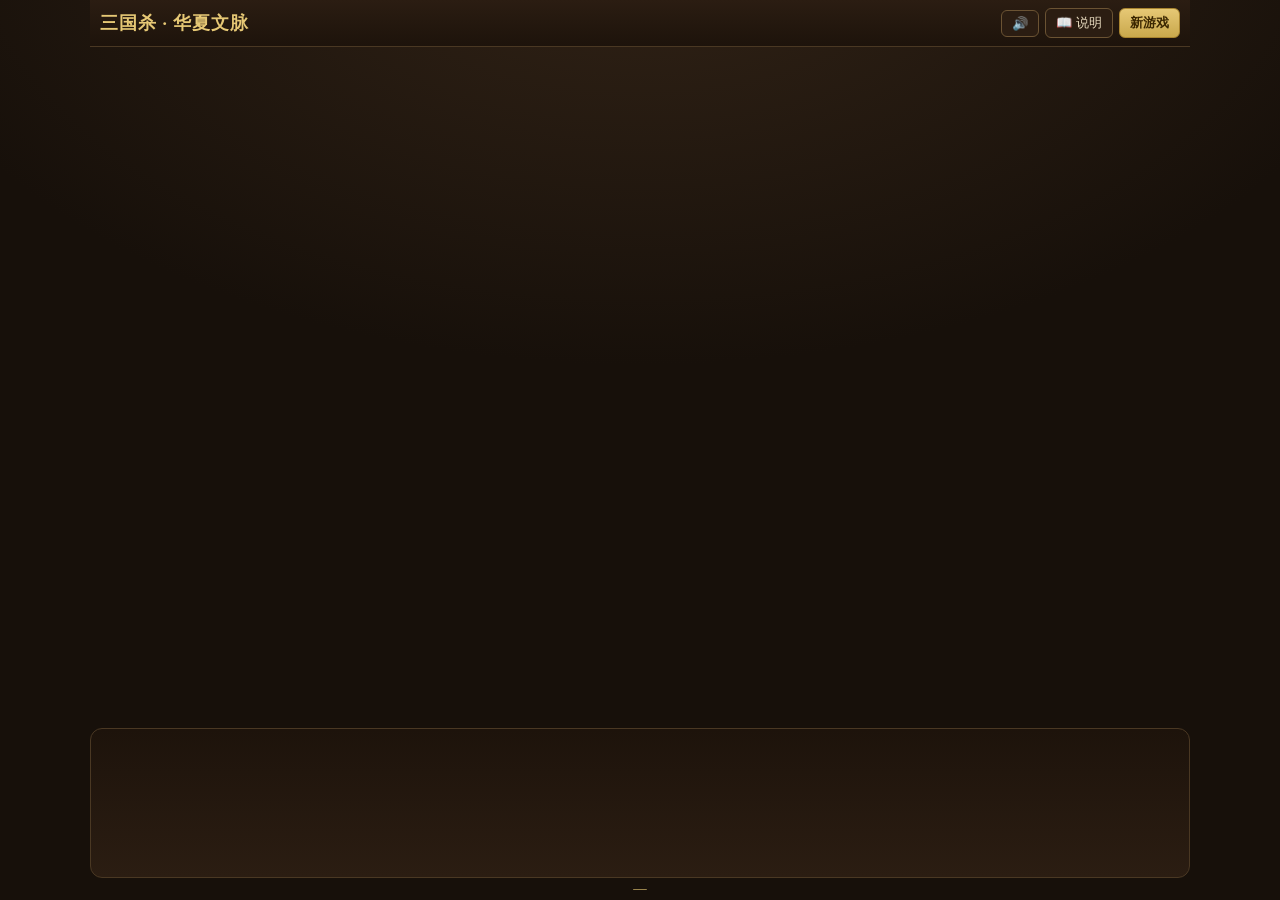
==== sanguosha.html @ 9d2a1156 "Add files via upload" ====
<!DOCTYPE html>
<html lang="zh-CN">
<head>
<meta charset="UTF-8">
<meta name="viewport" content="width=device-width, initial-scale=1, maximum-scale=1, user-scalable=no">
<title>三国杀 · 华夏文脉</title>
<style>
:root{--bg:#17100a;--bg2:#221710;--wood:#2b1d12;--gold:#c9a84c;--gold2:#e6c875;--red:#9c1f1f;--ink:#e9dcc0;--dim:#a8956f;--parch:#f3e9d2;--parch2:#e8d9b8;--cardw:92px;--cardh:128px}
*{box-sizing:border-box;-webkit-tap-highlight-color:transparent}
html,body{margin:0;padding:0;height:100%}
body{background:radial-gradient(1200px 700px at 50% -10%,#332417,#17100a 65%);color:var(--ink);font-family:"PingFang SC","Microsoft YaHei",serif;overflow:hidden;height:100dvh}
#app{display:flex;flex-direction:column;height:100dvh;max-width:1100px;margin:0 auto;position:relative}
.top{display:flex;align-items:center;justify-content:space-between;gap:8px;padding:8px 10px;background:linear-gradient(180deg,#2b1d12,#1d130b);border-bottom:1px solid #4a3823}
.top .tt{font-size:1.1rem;font-weight:800;letter-spacing:1px;color:var(--gold2);white-space:nowrap}
.top .btns{display:flex;gap:6px;flex-wrap:wrap;align-items:center}
.btn{border:1px solid #6b5333;background:#2b1d12;color:var(--ink);padding:5px 10px;border-radius:6px;cursor:pointer;font-size:.82rem}
.btn:hover{background:#3a2818}
.btn.gold{background:linear-gradient(180deg,#e6c875,#c9a84c);color:#3a2600;font-weight:700;border-color:#a8842f}
.btn.red{background:linear-gradient(180deg,#c03,#8b1a1a);color:#fff;border-color:#701515;font-weight:700}
.btn:disabled{opacity:.4;cursor:not-allowed}
.lang{display:flex;gap:4px}
.lang button{border:1px solid #5a442b;background:#1d130b;color:var(--dim);padding:3px 6px;border-radius:5px;cursor:pointer;font-size:.72rem}
.lang button.on{background:var(--gold);color:#3a2600;font-weight:700;border-color:var(--gold)}
.table{position:relative;flex:1;min-height:0;display:grid;grid-template-columns:1fr 1.6fr 1fr;grid-template-rows:auto 1fr auto;gap:6px;padding:8px}
.seat{position:relative;border-radius:12px;background:rgba(255,255,255,.02);border:1px solid #3a2b18;padding:6px;display:flex;flex-direction:column;gap:4px;min-height:0}
.seat.me{border-color:#c9a84c}
.seat .who{display:flex;align-items:center;gap:6px;font-size:.8rem;color:var(--dim)}
.seat .who .role{font-size:.7rem;padding:1px 6px;border-radius:4px;background:#3a2818;color:var(--gold2)}
.seat .hp{display:flex;gap:3px}
.seat .hp i{width:13px;height:13px;border-radius:50%;background:#c0392b;box-shadow:inset 0 0 0 2px #701515}
.seat .hp i.off{background:#4a4038;box-shadow:inset 0 0 0 2px #2b251f}
.seat .handc{font-size:.72rem;color:var(--dim)}
.seat .equip{display:flex;gap:4px;flex-wrap:wrap;font-size:.72rem;color:var(--gold2)}
.dead-veil{position:absolute;inset:0;background:rgba(0,0,0,.62);border-radius:12px;display:flex;align-items:center;justify-content:center;color:#b33;font-weight:800;font-size:1.2rem;z-index:3}
.center{display:flex;flex-direction:column;align-items:center;justify-content:center;gap:8px;min-height:0}
.piles{display:flex;gap:14px;align-items:center}
.pile{position:relative;width:70px;height:96px;border-radius:8px;background:linear-gradient(160deg,#5b2b1d,#3a1710);border:1px solid #8a5a33;display:flex;align-items:center;justify-content:center;color:#e6c875;font-size:.8rem;font-weight:700;text-align:center;cursor:pointer;box-shadow:0 4px 10px rgba(0,0,0,.4)}
.pile .n{position:absolute;top:-7px;right:-6px;background:var(--gold);color:#3a2600;border-radius:50%;width:20px;height:20px;font-size:.68rem;display:flex;align-items:center;justify-content:center;font-weight:800}
.pile.back{background:linear-gradient(160deg,#7a1f1f,#3a0d0d);border-color:#a84a4a}
.log{width:100%;height:100%;min-height:56px;overflow:auto;font-size:.76rem;color:#c9b78e;background:rgba(0,0,0,.25);border:1px solid #3a2b18;border-radius:8px;padding:6px;line-height:1.5}
.log .ln{border-bottom:1px dotted #3a2b18;padding:2px 0}
.log .ln.me{color:#e6c875}
.hand{grid-column:1/-1;display:flex;gap:6px;align-items:center;overflow-x:auto;padding:10px 8px;background:linear-gradient(180deg,#1d130b,#2b1d12);border:1px solid #4a3823;border-radius:12px;min-height:150px}
.hand .empty{color:var(--dim);font-size:.82rem}
.actions{grid-column:1/-1;display:flex;gap:8px;justify-content:center;flex-wrap:wrap}
.card{position:relative;flex:0 0 auto;width:var(--cardw);height:var(--cardh);border-radius:8px;background:linear-gradient(170deg,var(--parch),var(--parch2));color:#2b1d12;border:2px solid #c9a84c;box-shadow:0 3px 8px rgba(0,0,0,.45);cursor:pointer;padding:5px;display:flex;flex-direction:column;align-items:center;justify-content:space-between;transition:transform .12s,margin-top .12s}
.card:hover,.card.sel{transform:translateY(-6px)}
.card.sel{border-color:#fff;box-shadow:0 0 0 2px #fff}
.card .corner{position:absolute;left:4px;top:2px;font-size:.72rem;font-weight:800;line-height:1.05}
.card .ctype{font-size:.56rem;color:#6b5333;margin-top:10px}
.card .big{font-size:1.7rem;font-weight:900;color:var(--red)}
.card.black .big{color:#1a1a1a}
.card .nm{font-size:.78rem;font-weight:800;text-align:center}
.card .dsc{font-size:.55rem;color:#6b5333;text-align:center;line-height:1.2;overflow:hidden}
.card.equip .big{font-size:1.1rem}
.card.disabled{opacity:.35;cursor:not-allowed}
.card.back{background:linear-gradient(170deg,#5b1d1d,#2d0d0d);border-color:#a84a4a;color:#e6c875;align-items:center;justify-content:center}
.card.back .big{color:#e6c875;font-size:1.4rem}
.gencard{width:132px;border-radius:10px;background:linear-gradient(170deg,#2b1d12,#17100a);border:2px solid var(--gold);color:var(--ink);padding:8px;display:flex;flex-direction:column;gap:5px;box-shadow:0 4px 12px rgba(0,0,0,.5);position:relative;overflow:hidden}
.gencard .fac{position:absolute;top:0;right:0;padding:2px 8px;font-size:.62rem;color:#fff;border-radius:0 0 0 8px}
.gencard .name{font-size:1.15rem;font-weight:900;color:var(--gold2)}
.gencard .sub{font-size:.66rem;color:var(--dim)}
.gencard .skills{font-size:.66rem;color:#d8c8b2;line-height:1.35}
.gencard .skills b{color:var(--gold2)}
.fac.wei{background:#3b5b8c}.fac.shu{background:#9c3b1f}.fac.wu{background:#3d7a4a}.fac.qun{background:#6b5333}
.modal{position:fixed;inset:0;background:rgba(0,0,0,.7);display:none;align-items:center;justify-content:center;z-index:50;padding:14px}
.modal.on{display:flex}
.mbox{background:linear-gradient(180deg,#2b1d12,#1d130b);border:1px solid var(--gold);border-radius:12px;max-width:680px;width:100%;max-height:86vh;overflow:auto;padding:14px;color:var(--ink)}
.mbox h3{color:var(--gold2);margin:0 0 10px;text-align:center}
.mbox h4{color:var(--gold);margin:12px 0 4px}
.mbox p,.mbox li{font-size:.82rem;line-height:1.7;color:#d8c8b2}
.mbox table{width:100%;border-collapse:collapse;font-size:.76rem}
.mbox td,.mbox th{border:1px solid #4a3823;padding:5px;text-align:left;color:#d8c8b2}
.mbox th{color:var(--gold2);background:#2b1d12}
.close{float:right;background:none;border:none;color:var(--gold);font-size:1.4rem;cursor:pointer}
.role-pick{display:flex;flex-wrap:wrap;gap:10px;justify-content:center}
.role-pick .gencard{cursor:pointer}
.role-pick .gencard:hover{box-shadow:0 0 0 2px #fff}
.toast{position:fixed;left:50%;top:18%;transform:translateX(-50%);background:#3a2818;border:1px solid var(--gold);color:#fff;padding:8px 16px;border-radius:8px;font-size:.85rem;z-index:80;opacity:0;transition:opacity .2s;pointer-events:none}
.toast.on{opacity:1}
.hint{text-align:center;color:var(--gold2);font-size:.84rem;min-height:22px;padding:2px}
@media (max-width:760px){:root{--cardw:68px;--cardh:96px}.gencard{width:104px}.top .tt{font-size:.9rem}.pile{width:54px;height:76px}}
/* ================= 华夏文脉·三国杀 特效层 FX ================= */
#fx{position:fixed;left:0;top:0;width:100vw;height:100vh;pointer-events:none;z-index:90;overflow:hidden}
.fx{position:absolute;pointer-events:none;will-change:transform,opacity;line-height:1;font-family:"PingFang SC","Microsoft YaHei",serif}
.fx-card{width:76px;height:98px;border-radius:9px;background:linear-gradient(165deg,#f6edd8,#e6d5b4);border:2px solid #c9a84c;box-shadow:0 10px 26px rgba(0,0,0,.55);display:flex;flex-direction:column;align-items:center;justify-content:space-between;padding:4px;color:#2b1d12;font-weight:800}
.fx-card .ct{font-size:10px;color:#8a6a35;align-self:flex-start;line-height:1.1}
.fx-card .big{font-size:21px;color:#9c1f1f;font-weight:900;line-height:1.1}
.fx-card.black .big{color:#1d1d1d}
.fx-card .nm{font-size:11px;text-align:center;line-height:1.15}
.fx-p{width:7px;height:7px;border-radius:50%}
.fx-glyph{font-weight:900;text-shadow:0 0 22px currentColor,0 4px 8px rgba(0,0,0,.65)}
.fx-text{font-weight:900;text-shadow:0 0 10px rgba(0,0,0,.75),0 2px 4px rgba(0,0,0,.6);white-space:nowrap}
.fx-banner{position:absolute;left:50%;top:34%;transform:translate(-50%,-50%);font-weight:900;white-space:nowrap;text-shadow:0 0 20px currentColor,0 4px 10px rgba(0,0,0,.75);letter-spacing:8px;z-index:47}
.fx-stamp{font-weight:900;text-shadow:0 0 16px currentColor,0 3px 6px rgba(0,0,0,.6);transform:rotate(-14deg);border:3px solid currentColor;border-radius:10px;padding:2px 12px;background:rgba(0,0,0,.3)}
.fx-sweep{position:absolute;top:-12%;bottom:-12%;width:46%;left:0;border-radius:6px}
.fx-vign{position:absolute;inset:0}
/* 座位光效 */
@keyframes fxSeatGold{0%{box-shadow:0 0 0 0 rgba(230,200,117,0);border-color:#3a2b18}18%{box-shadow:0 0 0 5px rgba(230,200,117,.92),0 0 30px 10px rgba(201,168,76,.6);border-color:#e6c875}100%{box-shadow:0 0 0 0 rgba(230,200,117,0);border-color:#3a2b18}}
.fx-seat-gold{animation:fxSeatGold .95s ease-out}
@keyframes fxSeatRed{0%{box-shadow:0 0 0 0 rgba(220,60,60,0);border-color:#3a2b18}18%{box-shadow:0 0 0 6px rgba(235,70,70,.95),0 0 34px 12px rgba(200,30,30,.66);border-color:#e04040}100%{box-shadow:0 0 0 0 rgba(220,60,60,0);border-color:#3a2b18}}
.fx-seat-red{animation:fxSeatRed .75s ease-out}
@keyframes fxSeatGreen{0%{box-shadow:0 0 0 0 rgba(90,220,140,0);border-color:#3a2b18}18%{box-shadow:0 0 0 5px rgba(110,235,160,.92),0 0 30px 10px rgba(60,180,110,.6);border-color:#6ee0a0}100%{box-shadow:0 0 0 0 rgba(90,220,140,0);border-color:#3a2b18}}
.fx-seat-green{animation:fxSeatGreen .95s ease-out}
/* 屏幕震动 */
@keyframes fxShake{0%,100%{transform:translate(0,0)}12%{transform:translate(-8px,4px)}28%{transform:translate(7px,-5px)}44%{transform:translate(-6px,-3px)}60%{transform:translate(5px,4px)}76%{transform:translate(-3px,2px)}}
.fx-shake{animation:fxShake .45s linear}
/* 出牌高光：选中牌呼吸金边 */
.card.sel{animation:cardSelPulse 1s ease-in-out infinite}
@keyframes cardSelPulse{0%,100%{box-shadow:0 0 0 2px #fff,0 0 14px 3px rgba(255,255,255,.7)}50%{box-shadow:0 0 0 3px #ffe9a8,0 0 26px 8px rgba(255,230,150,.95)}}
/* 目标座位提示 */
.seat.can-target{border-color:#ffd76e!important;box-shadow:0 0 12px 3px rgba(255,215,110,.55),inset 0 0 12px rgba(255,215,110,.14);cursor:crosshair}
@media (max-width:760px){.fx-banner{font-size:22px;letter-spacing:4px}.fx-card{width:58px;height:78px}.fx-card .big{font-size:16px}.fx-card .nm{font-size:9px}.fx-card .ct{font-size:8px}}


</style>
</head>
<body>
<div id="app">
<div class="top">
<div class="tt">三国杀 · 华夏文脉</div>
<div class="btns">
<div class="lang" id="langs"></div>
<button class="btn" id="btnSound" onclick="SG.toggleSound()">🔊</button>
<button class="btn" onclick="SG.manual()">📖 说明</button>
<button class="btn gold" onclick="SG.newGame()">新游戏</button>
</div>
</div>
<div class="table" id="table"></div>
<div class="hand" id="hand"></div>
<div class="hint" id="hint">—</div>
<div class="actions" id="actions"></div>
</div>
<div class="modal" id="modal"><div class="mbox" id="mbox"></div></div>
<div class="toast" id="toast"></div>

<script>
/* ===================== i18n ===================== */
var LANG = (function(){try{return localStorage.getItem('sgs_lang')||'zh'}catch(e){return 'zh'}})();
var I = {
zh:{newGame:'新游戏',manual:'玩法说明',sound:'音效',you:'你',lord:'主公',loyal:'忠臣',rebel:'反贼',spy:'内奸',
draw:'摸牌',play:'出牌',discard:'弃牌',end:'结束出牌',ok:'确定',cancel:'取消',use:'使用',target:'选择目标',
respondSlash:'请出一张【闪】，否则受到伤害',respondSlashBtn:'出【闪】',takeDamage:'掉血',useTao:'使用【桃】',skip:'不使用',
dying:'濒死',dyingHint:'你即将阵亡，是否使用【桃】？',taoFor:'用【桃】救人',noTarget:'无目标',yourTurn:'你的回合',
myHand:'你的手牌',drawCount:'摸牌数',discardHint:'请弃置多余手牌',win:'胜利',lose:'失败',gameOver:'本局结束',
rebelWin:'反贼胜利',lordWin:'主公/忠臣胜利',spyWin:'内奸胜利',lordDead:'主公阵亡',
phaseStart:'回合开始',phaseDraw:'摸牌阶段',phasePlay:'出牌阶段',phaseDiscard:'弃牌阶段',phaseEnd:'回合结束',
weapon:'武器',armor:'防具',horseP:'+1马',horseM:'-1马',
sha:'杀',shan:'闪',tao:'桃',trick:'锦囊',equip:'装备',basic:'基本牌',
cardDrawn:'摸了牌',used:'使用了',attacked:'对',causeDmg:'造成',dmgTaken:'受到',heal:'回复',
tutorial:'新手指引',roleIntro:'身份局：4人局，主公/忠臣/反贼/内奸，各自隐藏身份。',
snd:'音效',sndOn:'音效已开启',sndOff:'音效已关闭',
confirmNew:'确定要开始新游戏吗？',
},
tw:{newGame:'新遊戲',manual:'玩法說明',sound:'音效',you:'你',lord:'主公',loyal:'忠臣',rebel:'反賊',spy:'內奸',
draw:'摸牌',play:'出牌',discard:'棄牌',end:'結束出牌',ok:'確定',cancel:'取消',use:'使用',target:'選擇目標',
respondSlash:'請出一張【閃】，否則受到傷害',respondSlashBtn:'出【閃】',takeDamage:'掉血',useTao:'使用【桃】',skip:'不使用',
dying:'瀕死',dyingHint:'你即將陣亡，是否使用【桃】？',taoFor:'用【桃】救人',noTarget:'無目標',yourTurn:'你的回合',
myHand:'你的手牌',drawCount:'摸牌數',discardHint:'請棄置多餘手牌',win:'勝利',lose:'失敗',gameOver:'本局結束',
rebelWin:'反賊勝利',lordWin:'主公/忠臣勝利',spyWin:'內奸勝利',lordDead:'主公陣亡',
phaseStart:'回合開始',phaseDraw:'摸牌階段',phasePlay:'出牌階段',phaseDiscard:'棄牌階段',phaseEnd:'回合結束',
weapon:'武器',armor:'防具',horseP:'+1馬',horseM:'-1馬',
sha:'殺',shan:'閃',tao:'桃',trick:'錦囊',equip:'裝備',basic:'基本牌',
cardDrawn:'摸了牌',used:'使用了',attacked:'對',causeDmg:'造成',dmgTaken:'受到',heal:'回復',
tutorial:'新手指引',roleIntro:'身份局：4人局，主公/忠臣/反賊/內奸，各自隱藏身份。',
snd:'音效',sndOn:'音效已開啟',sndOff:'音效已關閉',confirmNew:'確定要開始新遊戲嗎？'},
en:{newGame:'New Game',manual:'Rules',sound:'Sound',you:'You',lord:'Lord',loyal:'Loyalist',rebel:'Rebel',spy:'Spy',
draw:'Draw',play:'Play',discard:'Discard',end:'End',ok:'OK',cancel:'Cancel',use:'Use',target:'Target',
respondSlash:'Play a Dodge or take damage',respondSlashBtn:'Dodge',takeDamage:'Take damage',useTao:'Use Peach',skip:'Skip',
dying:'Dying',dyingHint:'You are dying. Use a Peach?',taoFor:'Peach to save',noTarget:'No target',yourTurn:'Your turn',
myHand:'Your hand',drawCount:'Draw',discardHint:'Discard down to hand limit',win:'Victory',lose:'Defeat',gameOver:'Game Over',
rebelWin:'Rebels win',lordWin:'Lord/Loyalists win',spyWin:'Spy wins',lordDead:'The Lord is dead',
phaseStart:'Start',phaseDraw:'Draw',phasePlay:'Play',phaseDiscard:'Discard',phaseEnd:'End',
weapon:'Weapon',armor:'Armor',horseP:'+1 Horse',horseM:'-1 Horse',
sha:'Slash',shan:'Dodge',tao:'Peach',trick:'Trick',equip:'Equip',basic:'Basic',
cardDrawn:'drew',used:'used',attacked:'attacked',causeDmg:'deals damage to',dmgTaken:'took damage',heal:'heals',
tutorial:'Guide',roleIntro:'Identity mode: 4 players with hidden roles (Lord / Loyalist / Rebel / Spy).',
snd:'Sound',sndOn:'Sound on',sndOff:'Sound off',confirmNew:'Start a new game?'},
es:{newGame:'Nueva partida',manual:'Reglas',sound:'Sonido',you:'Tú',lord:'Señor',loyal:'Leal',rebel:'Rebelde',spy:'Espía',
draw:'Robar',play:'Jugar',discard:'Descartar',end:'Terminar',ok:'OK',cancel:'Cancelar',use:'Usar',target:'Objetivo',
respondSlash:'Juega una Esquiva o recibe daño',respondSlashBtn:'Esquiva',takeDamage:'Recibir daño',useTao:'Usar Durazno',skip:'Omitir',
dying:'Moribundo',dyingHint:'Estás muriendo. ¿Usar Durazno?',taoFor:'Durazno para salvar',noTarget:'Sin objetivo',yourTurn:'Tu turno',
myHand:'Tu mano',drawCount:'Robar',discardHint:'Descarta hasta el límite',win:'Victoria',lose:'Derrota',gameOver:'Fin',
rebelWin:'Ganan los rebeldes',lordWin:'Gana Señor/Leales',spyWin:'Gana el espía',lordDead:'El Señor ha muerto',
phaseStart:'Inicio',phaseDraw:'Robo',phasePlay:'Juego',phaseDiscard:'Descarte',phaseEnd:'Fin',
weapon:'Arma',armor:'Armadura',horseP:'Caballo +1',horseM:'Caballo -1',
sha:'Ataque',shan:'Esquiva',tao:'Durazno',trick:'Estratagema',equip:'Equipo',basic:'Básica',
cardDrawn:'robó',used:'usó',attacked:'atacó',causeDmg:'daña a',dmgTaken:'recibió daño',heal:'cura',
tutorial:'Guía',roleIntro:'Modo identidad: 4 jugadores con roles ocultos (Señor/Leal/Rebelde/Espía).',
snd:'Sonido',sndOn:'Sonido activado',sndOff:'Sonido desactivado',confirmNew:'¿Nueva partida?'},
pt:{newGame:'Nova partida',manual:'Regras',sound:'Som',you:'Você',lord:'Senhor',loyal:'Leal',rebel:'Rebelde',spy:'Espião',
draw:'Comprar',play:'Jogar',discard:'Descartar',end:'Terminar',ok:'OK',cancel:'Cancelar',use:'Usar',target:'Alvo',
respondSlash:'Jogue uma Esquiva ou sofra dano',respondSlashBtn:'Esquiva',takeDamage:'Sofrer dano',useTao:'Usar Pêssego',skip:'Pular',
dying:'Morrendo',dyingHint:'Você está morrendo. Usar Pêssego?',taoFor:'Pêssego para salvar',noTarget:'Sem alvo',yourTurn:'Seu turno',
myHand:'Sua mão',drawCount:'Comprar',discardHint:'Descarte até o limite',win:'Vitória',lose:'Derrota',gameOver:'Fim',
rebelWin:'Rebeldes vencem',lordWin:'Senhor/Leais vencem',spyWin:'Espião vence',lordDead:'O Senhor morreu',
phaseStart:'Início',phaseDraw:'Compra',phasePlay:'Jogo',phaseDiscard:'Descarte',phaseEnd:'Fim',
weapon:'Arma',armor:'Armadura',horseP:'Cavalo +1',horseM:'Cavalo -1',
sha:'Ataque',shan:'Esquiva',tao:'Pêssego',trick:'Estratagema',equip:'Equipamento',basic:'Básica',
cardDrawn:'comprou',used:'usou',attacked:'atacou',causeDmg:'causa dano a',dmgTaken:'sofreu dano',heal:'cura',
tutorial:'Guia',roleIntro:'Modo identidade: 4 jogadores com papéis ocultos (Senhor/Leal/Rebelde/Espião).',
snd:'Som',sndOn:'Som ativado',sndOff:'Som desativado',confirmNew:'Nova partida?'}
};
function T(k){var d=I[LANG]||I.zh;return d[k]!=null?d[k]:(I.zh[k]||k);}
function N(nd){if(!nd)return '';return nd[LANG]||nd.en||nd.zh||'';}

/* ===================== 卡牌数据 ===================== */
var C = {
sha:{cat:'basic',name:{zh:'杀',tw:'殺',en:'Slash',es:'Ataque',pt:'Ataque'},dsc:{zh:'对攻击范围内一名角色造成1点伤害',en:'Deal 1 damage to a target in range'}},
shan:{cat:'basic',name:{zh:'闪',tw:'閃',en:'Dodge',es:'Esquiva',pt:'Esquiva'},dsc:{zh:'抵消【杀】的效果',en:'Negate a Slash'}},
tao:{cat:'basic',name:{zh:'桃',tw:'桃',en:'Peach',es:'Durazno',pt:'Pêssego'},dsc:{zh:'回复1点体力，或在濒死时使用',en:'Recover 1 HP'}},
guohe:{cat:'trick',name:{zh:'过河拆桥',tw:'過河拆橋',en:'Dismantle',es:'Desmontar',pt:'Desmontar'},dsc:{zh:'弃置一名角色区域内一张牌',en:'Discard a card from target'}},
shunshou:{cat:'trick',name:{zh:'顺手牵羊',tw:'順手牽羊',en:'Snatch',es:'Arrebatar',pt:'Tomar'},dsc:{zh:'获得距离1内一名角色一张牌',en:'Take a card from target at distance 1'}},
wuzhong:{cat:'trick',name:{zh:'无中生有',tw:'無中生有',en:'Two Cards',es:'Dos Cartas',pt:'Duas Cartas'},dsc:{zh:'摸两张牌',en:'Draw 2 cards'}},
juedou:{cat:'trick',name:{zh:'决斗',tw:'決鬥',en:'Duel',es:'Duelo',pt:'Duelo'},dsc:{zh:'与一名角色轮流打出【杀】，先不出者受伤',en:'Duel: alternate Slash or take damage'}},
jiedao:{cat:'trick',name:{zh:'借刀杀人',tw:'借刀殺人',en:'Borrow Knife',es:'Cuchillo Prestado',pt:'Faca Emprestada'},dsc:{zh:'指定一名装备武器者对其攻击范围内另一名角色出【杀】',en:'Force a weapon user to Slash'}},
nanman:{cat:'trick',name:{zh:'南蛮入侵',tw:'南蠻入侵',en:'Barbarian Raid',es:'Invasión',pt:'Invasão'},dsc:{zh:'所有其他角色依次打出【杀】或受伤',en:'Others Slash or take damage'}},
wanqi:{cat:'trick',name:{zh:'万箭齐发',tw:'萬箭齊發',en:'Arrow Storm',es:'Lluvia de Flechas',pt:'Chuva de Flechas'},dsc:{zh:'所有其他角色依次打出【闪】或受伤',en:'Others Dodge or take damage'}},
taoyuan:{cat:'trick',name:{zh:'桃园结义',tw:'桃園結義',en:'Peach Garden',es:'Jardín',pt:'Jardim'},dsc:{zh:'所有存活角色回复1点体力',en:'All alive recover 1 HP'}},
wuxie:{cat:'trick',name:{zh:'无懈可击',tw:'無懈可擊',en:'Nullification',es:'Anulación',pt:'Anulação'},dsc:{zh:'抵消一张锦囊牌的效果',en:'Cancel a trick'}},
liannu:{cat:'weapon',name:{zh:'诸葛连弩',tw:'諸葛連弩',en:'Crossbow',es:'Ballesta',pt:'Besta'},dsc:{zh:'出牌阶段可使用任意张【杀】',en:'Unlimited Slash'}},
qinggang:{cat:'weapon',name:{zh:'青釭剑',tw:'青釭劍',en:'Green Steel',es:'Espada Verde',pt:'Espada Verde'},dsc:{zh:'你的【杀】无视目标防具',en:'Slash ignores armor'}},
cixiong:{cat:'weapon',name:{zh:'雌雄双股剑',tw:'雌雄雙股劍',en:'Twin Swords',es:'Espadas Gemelas',pt:'Espadas Gêmeas'},dsc:{zh:'攻击异性可令其弃一张牌',en:'Force opposite gender to discard'}},
hanbing:{cat:'weapon',name:{zh:'寒冰剑',tw:'寒冰劍',en:'Ice Sword',es:'Espada de Hielo',pt:'Espada de Gelo'},dsc:{zh:'可弃目标两张牌代替伤害',en:'Discard 2 instead of damage'}},
guanshi:{cat:'weapon',name:{zh:'贯石斧',tw:'貫石斧',en:'Rock Axe',es:'Hacha',pt:'Machado'},dsc:{zh:'被【闪】抵消时可弃两牌强制命中',en:'Force hit by discarding 2'}},
qinglong:{cat:'weapon',name:{zh:'青龙偃月刀',tw:'青龍偃月刀',en:'Green Dragon',es:'Dragón Verde',pt:'Dragão Verde'},dsc:{zh:'【杀】被闪后可再出一张【杀】',en:'Slash again if dodged'}},
zhangba:{cat:'weapon',name:{zh:'丈八蛇矛',tw:'丈八蛇矛',en:'Serpent Spear',es:'Lanza Serpiente',pt:'Lança Serpente'},dsc:{zh:'两张手牌当【杀】',en:'2 cards as Slash'}},
fangtian:{cat:'weapon',name:{zh:'方天画戟',tw:'方天畫戟',en:'Sky Halberd',es:'Alabarda',pt:'Alabarda'},dsc:{zh:'最后一张手牌杀可指定至多3目标',en:'Last Slash hits up to 3'}},
qilin:{cat:'weapon',name:{zh:'麒麟弓',tw:'麒麟弓',en:'Kirin Bow',es:'Arco Kirin',pt:'Arco Kirin'},dsc:{zh:'伤害可弃目标一匹马',en:'Discard a horse on damage'}},
bagua:{cat:'armor',name:{zh:'八卦阵',tw:'八卦陣',en:'Eight Trigrams',es:'Ocho Trigramas',pt:'Oito Trigramas'},dsc:{zh:'需要出【闪】时可判定，红色视为闪',en:'Judge: red counts as Dodge'}},
renwang:{cat:'armor',name:{zh:'仁王盾',tw:'仁王盾',en:'Benevolent Shield',es:'Escudo',pt:'Escudo'},dsc:{zh:'黑色【杀】对你无效',en:'Black Slash ineffective'}},
horseP:{cat:'horseP',name:{zh:'+1马',tw:'+1馬',en:'+1 Horse',es:'Caballo +1',pt:'Cavalo +1'},dsc:{zh:'其他角色计算与你的距离+1',en:'Others +1 distance to you'}},
horseM:{cat:'horseM',name:{zh:'-1马',tw:'-1馬',en:'-1 Horse',es:'Caballo -1',pt:'Cavalo -1'},dsc:{zh:'你计算与其他角色的距离-1',en:'You -1 distance'}}
};
var DECK_DEF=[['sha',30],['shan',15],['tao',8],['guohe',6],['shunshou',5],['wuzhong',4],['juedou',3],['jiedao',2],['nanman',3],['wanqi',1],['taoyuan',1],['wuxie',4],['liannu',2],['qinggang',1],['cixiong',1],['hanbing',1],['guanshi',1],['qinglong',1],['zhangba',1],['fangtian',1],['qilin',1],['bagua',2],['renwang',1],['horseP',3],['horseM',3]];
var SUITS=['s','h','c','d'];
function suitColor(s){return (s==='s'||s==='c')?'black':'red';}

/* ===================== 武将数据（标准25将） ===================== */
var GENS=[
{id:'caocao',fac:'wei',hp:4,name:{zh:'曹操',en:'Cao Cao',es:'Cao Cao',pt:'Cao Cao'},skills:[{c:'jianxiong',n:{zh:'奸雄',en:'Treacherous Hero'},d:{zh:'受到伤害后获得造成伤害的牌',en:'When damaged, take the damage card'}}]},
{id:'simayi',fac:'wei',hp:3,name:{zh:'司马懿',en:'Sima Yi',es:'Sima Yi',pt:'Sima Yi'},skills:[{c:'fankui',n:{zh:'反馈',en:'Feedback'},d:{zh:'受到伤害后获得来源一张牌',en:'When damaged, take a card from source'}}]},
{id:'xiahoudun',fac:'wei',hp:4,name:{zh:'夏侯惇',en:'Xiahou Dun',es:'Xiahou Dun',pt:'Xiahou Dun'},skills:[{c:'ganglie',n:{zh:'刚烈',en:'Rigid'},d:{zh:'受到伤害后可令来源弃两牌或受1伤',en:'When damaged, force source to discard 2 or take 1 damage'}}]},
{id:'zhangliao',fac:'wei',hp:4,name:{zh:'张辽',en:'Zhang Liao',es:'Zhang Liao',pt:'Zhang Liao'},skills:[{c:'tuxi',n:{zh:'突袭',en:'Raid'},d:{zh:'摸牌阶段可少摸牌，改为获得两名角色各一张牌',en:'Draw less, take 1 card from up to 2 players'}}]},
{id:'xuchu',fac:'wei',hp:4,name:{zh:'许褚',en:'Xu Chu',es:'Xu Chu',pt:'Xu Chu'},skills:[{c:'luoyi',n:{zh:'裸衣',en:'Bare-chested'},d:{zh:'摸牌阶段可少摸一张，本回合杀/决斗伤害+1',en:'Draw 1 less, your Slash/Duel +1 damage this turn'}}]},
{id:'guojia',fac:'wei',hp:3,name:{zh:'郭嘉',en:'Guo Jia',es:'Guo Jia',pt:'Guo Jia'},skills:[{c:'yiji',n:{zh:'遗计',en:'Last Plan'},d:{zh:'受到1点伤害后摸两张牌',en:'When damaged, draw 2 cards'}}]},
{id:'zhenji',fac:'wei',hp:3,name:{zh:'甄姬',en:'Zhen Ji',es:'Zhen Ji',pt:'Zhen Ji'},skills:[{c:'qingguo',n:{zh:'倾国',en:'Alluring'},d:{zh:'黑色手牌可当【闪】',en:'Black hand cards as Dodge'}}]},
{id:'liubei',fac:'shu',hp:4,name:{zh:'刘备',en:'Liu Bei',es:'Liu Bei',pt:'Liu Bei'},skills:[{c:'rende',n:{zh:'仁德',en:'Benevolence'},d:{zh:'可交给其他角色手牌，本回合给满两张回复1体力',en:'Give cards; heal 1 if you gave 2+ this turn'}}]},
{id:'guanyu',fac:'shu',hp:4,name:{zh:'关羽',en:'Guan Yu',es:'Guan Yu',pt:'Guan Yu'},skills:[{c:'wusheng',n:{zh:'武圣',en:'War Saint'},d:{zh:'红色牌可当【杀】',en:'Red cards as Slash'}}]},
{id:'zhangfei',fac:'shu',hp:4,name:{zh:'张飞',en:'Zhang Fei',es:'Zhang Fei',pt:'Zhang Fei'},skills:[{c:'paoxiao',n:{zh:'咆哮',en:'Roar'},d:{zh:'出牌阶段可使用任意张【杀】',en:'Unlimited Slash in play phase'}}]},
{id:'zhugeliang',fac:'shu',hp:3,name:{zh:'诸葛亮',en:'Zhuge Liang',es:'Zhuge Liang',pt:'Zhuge Liang'},skills:[{c:'kongcheng',n:{zh:'空城',en:'Empty City'},d:{zh:'无手牌时不能成为【杀】或【决斗】目标',en:'No hand: cannot be Slash/Duel target'}}]},
{id:'zhaoyun',fac:'shu',hp:4,name:{zh:'赵云',en:'Zhao Yun',es:'Zhao Yun',pt:'Zhao Yun'},skills:[{c:'longdan',n:{zh:'龙胆',en:'Dragon Courage'},d:{zh:'【杀】可当【闪】，【闪】可当【杀】',en:'Slash as Dodge, Dodge as Slash'}}]},
{id:'machao',fac:'shu',hp:4,name:{zh:'马超',en:'Ma Chao',es:'Ma Chao',pt:'Ma Chao'},skills:[{c:'mashu',n:{zh:'马术',en:'Horsemanship'},d:{zh:'计算与其他角色距离-1',en:'-1 distance to others'}}]},
{id:'huangyueying',fac:'shu',hp:3,name:{zh:'黄月英',en:'Huang Yueying',es:'Huang Yueying',pt:'Huang Yueying'},skills:[{c:'jizhi',n:{zh:'集智',en:'Wisdom'},d:{zh:'使用锦囊时摸一张牌',en:'Draw 1 when using a trick'}}]},
{id:'sunquan',fac:'wu',hp:4,name:{zh:'孙权',en:'Sun Quan',es:'Sun Quan',pt:'Sun Quan'},skills:[{c:'zhiheng',n:{zh:'制衡',en:'Balance'},d:{zh:'出牌阶段可弃任意张牌再摸等量牌',en:'Discard any number, draw equal'}}]},
{id:'ganning',fac:'wu',hp:4,name:{zh:'甘宁',en:'Gan Ning',es:'Gan Ning',pt:'Gan Ning'},skills:[{c:'qixi',n:{zh:'奇袭',en:'Surprise Raid'},d:{zh:'黑色牌可当【过河拆桥】',en:'Black cards as Dismantle'}}]},
{id:'lvmeng',fac:'wu',hp:4,name:{zh:'吕蒙',en:'Lu Meng',es:'Lu Meng',pt:'Lu Meng'},skills:[{c:'keji',n:{zh:'克己',en:'Restraint'},d:{zh:'未出【杀】则本回合无需弃牌',en:'No Slash played: skip discard'}}]},
{id:'huanggai',fac:'wu',hp:4,name:{zh:'黄盖',en:'Huang Gai',es:'Huang Gai',pt:'Huang Gai'},skills:[{c:'kurou',n:{zh:'苦肉',en:'Bitter Flesh'},d:{zh:'出牌阶段可失去1体力摸两张牌',en:'Lose 1 HP to draw 2 (play phase)'}}]},
{id:'zhouyu',fac:'wu',hp:3,name:{zh:'周瑜',en:'Zhou Yu',es:'Zhou Yu',pt:'Zhou Yu'},skills:[{c:'yingzi',n:{zh:'英姿',en:'Heroic'},d:{zh:'摸牌阶段多摸一张牌',en:'Draw 1 extra in draw phase'}}]},
{id:'daqiao',fac:'wu',hp:3,name:{zh:'大乔',en:'Da Qiao',es:'Da Qiao',pt:'Da Qiao'},skills:[{c:'liuli',n:{zh:'流离',en:'Drifting'},d:{zh:'成为【杀】目标时可弃一张牌转移目标',en:'When Slash target, discard 1 to redirect'}}]},
{id:'luxun',fac:'wu',hp:3,name:{zh:'陆逊',en:'Lu Xun',es:'Lu Xun',pt:'Lu Xun'},skills:[{c:'lianying',n:{zh:'连营',en:'Chain Camp'},d:{zh:'失去最后一张手牌时摸一张牌',en:'When hand becomes empty, draw 1'}}]},
{id:'sunshangxiang',fac:'wu',hp:3,name:{zh:'孙尚香',en:'Sun Shangxiang',es:'Sun Shangxiang',pt:'Sun Shangxiang'},skills:[{c:'xiaoji',n:{zh:'枭姬',en:'War Bride'},d:{zh:'失去装备区一张牌后摸两张牌',en:'When losing equipment, draw 2'}}]},
{id:'huatuo',fac:'qun',hp:3,name:{zh:'华佗',en:'Hua Tuo',es:'Hua Tuo',pt:'Hua Tuo'},skills:[{c:'jijiu',n:{zh:'急救',en:'First Aid'},d:{zh:'红色牌可当【桃】',en:'Red cards as Peach'}}]},
{id:'lvbu',fac:'qun',hp:4,name:{zh:'吕布',en:'Lu Bu',es:'Lu Bu',pt:'Lu Bu'},skills:[{c:'wushuang',n:{zh:'无双',en:'Peerless'},d:{zh:'你的【杀】需两张【闪】，决斗需两张【杀】',en:'Your Slash needs 2 Dodge, Duel needs 2 Slash'}}]},
{id:'diaochan',fac:'qun',hp:3,name:{zh:'貂蝉',en:'Diao Chan',es:'Diao Chan',pt:'Diao Chan'},skills:[{c:'lijian',n:{zh:'离间',en:'Estrange'},d:{zh:'出牌阶段弃一张牌令两名男性角色决斗',en:'Discard 1 to make 2 males Duel'}},{c:'biyue',n:{zh:'闭月',en:'Closing Moon'},d:{zh:'回合结束摸一张牌',en:'Draw 1 at turn end'}}]}
];

/* ===================== 音效（Web Audio 合成） ===================== */
var AU=null, SOUND=true;
function au(){if(!AU){try{AU=new (window.AudioContext||window.webkitAudioContext)()}catch(e){}}if(AU&&AU.state==='suspended')AU.resume();return AU;}
function tone(f,d,type,g,slide){var c=au();if(!c||!SOUND)return;var o=c.createOscillator(),gn=c.createGain();o.type=type||'sine';o.frequency.value=f;if(slide)o.frequency.exponentialRampToValueAtTime(slide,d);gn.gain.setValueAtTime(g||.15,c.currentTime);gn.gain.exponentialRampToValueAtTime(.0001,c.currentTime+d);o.connect(gn);gn.connect(c.destination);o.start();o.stop(c.currentTime+d);}
function snd(k){if(!SOUND)return;var m={draw:[520,.07,'triangle',.08],card:[340,.09,'triangle',.09],sha:[180,.12,'sawtooth',.1,90],dodge:[660,.08,'triangle',.08],dmg:[110,.16,'sawtooth',.14,55],heal:[720,.1,'sine',.1],tao:[600,.12,'sine',.1],equip:[480,.08,'triangle',.08],win:[523,.12,'sine',.12,784],lose:[392,.3,'sawtooth',.12,196],click:[440,.05,'triangle',.06],judge:[300,.1,'triangle',.08]};var a=m[k]||m.click;tone(a[0],a[1],a[2],a[3],a[4]);}
/* ===================== 工具 ===================== */
function shuffle(a){for(var i=a.length-1;i>0;i--){var j=Math.floor(Math.random()*(i+1)),t=a[i];a[i]=a[j];a[j]=t;}return a;}
function rnd(n){return Math.floor(Math.random()*n);}
function hasSkill(p,c){return p.skills.indexOf(c)>=0;}
function handCount(p){return p.hand.length;}
function cardName(id){return N(C[id].name);}
function cardCat(id){return C[id].cat;}
function cardColor(cd){return cd.color;}
/* ===================== 游戏状态 ===================== */
var G=null, SEL=null, PENDING=null;
var FAC_NAME={wei:{zh:'魏',en:'Wei',es:'Wei',pt:'Wei'},shu:{zh:'蜀',en:'Shu',es:'Shu',pt:'Shu'},wu:{zh:'吴',en:'Wu',es:'Wu',pt:'Wu'},qun:{zh:'群',en:'Qun',es:'Qun',pt:'Qun'}};
function facName(f){var d=FAC_NAME[f];return (d&&(d[LANG]||d.en))||f;}
function roleName(r){return T(r);}
function genById(id){for(var i=0;i<GENS.length;i++)if(GENS[i].id===id)return GENS[i];return null;}
function buildDeck(){G.deck=[];var seq=0;for(var d=0;d<DECK_DEF.length;d++){var id=DECK_DEF[d][0],n=DECK_DEF[d][1];for(var k=0;k<n;k++){var s=SUITS[seq%4];G.deck.push({id:id,suit:s,color:suitColor(s),num:(seq%13)+1});seq++;}}shuffle(G.deck);}
function draw(n){var r=[];for(var i=0;i<n;i++){if(G.deck.length)r.push(G.deck.pop());else if(G.discard.length){G.deck=shuffle(G.discard);G.discard=[];r.push(G.deck.pop());}else break;}return r;}
function cur(){return G.players[G.turn];}
function human(){for(var i=0;i<G.players.length;i++)if(!G.players[i].ai)return G.players[i];return null;}
function alive(pl){return G.players.filter(function(p){return p.alive;});}
function idxOf(p){return G.players.indexOf(p);}
function seatOf(p){var i=idxOf(p),h=idxOf(human());var d=(i-h+4)%4;return d;}//0=self,1=next(left?),2=opposite,3
function distance(a,b){var n=G.players.length;var i=idxOf(a),j=idxOf(b);var d=Math.min(Math.abs(i-j),n-Math.abs(i-j));if(a.equip.horseM)d--;if(b.equip.horseP)d++;if(hasSkill(a,'mashu'))d--;return Math.max(1,d);}
function inRange(a,b){return a!==b&&distance(a,b)<=1;}

/* ===================== 渲染 ===================== */
function log(t,me){var el=document.getElementById('log');if(!el)return;var d=document.createElement('div');d.className='ln'+(me?' me':'');d.textContent=t;el.appendChild(d);el.scrollTop=el.scrollHeight;}
function cardHtml(cd,face){if(face){return '<div class="card back"><span class="big">三国杀</span></div>';}
var id=cd.id,cat=C[id].cat,red=cd.color==='red';var corner=cd.suitSymbol?(''):'';var suitSym=cd.suit==='s'?'♠':cd.suit==='h'?'♥':cd.suit==='c'?'♣':'♦';
return '<div class="card '+(red?'':'black')+(cat==='weapon'||cat==='armor'||cat==='horseP'||cat==='horseM'?' equip':'')+'"><span class="corner" style="color:'+(red?'#9c1f1f':'#1a1a1a')+'">'+suitSym+'<br>'+cd.num+'</span><span class="ctype">'+T(cat)+'</span><span class="big">'+N(C[id].name)+'</span><span class="nm">'+N(C[id].name)+'</span><span class="dsc">'+N(C[id].dsc)+'</span></div>';}
function genCardHtml(p,sel){var g=genById(p.gid);var fac=p.fac;var skills='';for(var i=0;i<g.skills.length;i++){skills+='<div><b>'+N(g.skills[i].n)+'</b> · '+N(g.skills[i].d)+'</div>';}
return '<div class="gencard'+(sel?' sel':'')+'" data-i="'+idxOf(p)+'"><span class="fac '+fac+'">'+facName(fac)+'</span><div class="name">'+N(g.name)+'</div><div class="sub">'+(p.lord?'👑 ':'')+T(p.role)+(p.ai?'':' · '+T('you'))+'</div><div class="skills">'+skills+'</div></div>';}
function renderSeats(){
 var table=document.getElementById('table');var els=table.querySelectorAll('.seat');if(!els.length){
  table.innerHTML='<div class="seat" data-s="1"></div><div class="seat" data-s="2"></div><div class="center"><div class="piles"><div class="pile back" id="pileDeck"><span class="n" id="deckN"></span>牌堆</div><div class="pile" id="pileDisc"><span class="n" id="discN"></span>弃牌</div></div><div class="log" id="log"></div></div><div class="seat" data-s="0"></div><div class="seat" data-s="3"></div>';
  els=table.querySelectorAll('.seat');
 }
 if(!G)return;
 document.getElementById('deckN').textContent=G.deck.length;document.getElementById('discN').textContent=G.discard.length;
 var humanI=idxOf(human());
 els.forEach(function(el){el.classList.remove('can-target');var s=parseInt(el.dataset.s);el.onclick=(function(ss){return function(){try{window.SG&&SG.clickSeat(ss);}catch(e){}};})(s);var i=(humanI+s)%4;var p=G.players[i];if(!p)return;
  el.innerHTML='';
  if(!p.alive){el.innerHTML='<div class="dead-veil">阵亡</div>';return;}
  var hp='';for(var k=0;k<p.maxHp;k++)hp+='<i class="'+(k<p.hp?'':'off')+'"></i>';
  var eq=[];if(p.equip.weapon)eq.push(N(C[p.equip.weapon].name));if(p.equip.armor)eq.push(N(C[p.equip.armor].name));if(p.equip.horseP)eq.push('+1');if(p.equip.horseM)eq.push('-1');
  var role=(p.lord||p===human())?('<span class="role">'+T(p.role)+'</span>'):'';
  el.innerHTML='<div class="who">'+role+'<b>'+p.name+'</b><span style="font-size:.68rem">'+N(genById(p.gid).name)+'</span></div><div class="hp">'+hp+'</div>'+(eq.length?'<div class="equip">'+eq.map(function(x){return '<span>'+x+'</span>'}).join('')+'</div>':'')+'<div class="handc">手牌 '+p.hand.length+'</div>';
  if(s!==0){el.innerHTML+='<div class="gencard" style="width:auto;margin-top:2px">'+genCardHtml(p,false)+'</div>';}
 });
}
function renderHand(){
 var el=document.getElementById('hand');if(!G)return;var p=human();
 el.innerHTML='';
 if(!p.alive){el.innerHTML='<div class="empty">你已阵亡</div>';return;}
 p.hand.forEach(function(cd,i){var d=document.createElement('div');d.innerHTML=cardHtml(cd,false);var c=d.firstChild;c.dataset.i=i;c.onclick=function(){SG.clickCard(i);};el.appendChild(c);});
}
function renderHint(msg){var el=document.getElementById('hint');if(msg)el.textContent=msg;}
function renderActions(btns){var el=document.getElementById('actions');el.innerHTML='';if(!btns)return;btns.forEach(function(b){var x=document.createElement('button');x.className='btn '+(b.cls||'');x.textContent=b.t;x.disabled=!!b.dis;x.onclick=b.fn;el.appendChild(x);});}
function renderAll(msg){renderSeats();renderHand();renderActions(null);if(msg)renderHint(msg);}

/* ===================== 对局流程 ===================== */
function newGame(){
 if(G&&alive().length>1&&!confirm(T('confirmNew')))return;
 var roles=shuffle(['lord','loyal','rebel','spy']);
 var gens=shuffle(GENS.map(function(g){return g.id;})).slice(0,4);
 G={players:[],turn:0,phase:'',usedSlash:0,deck:[],discard:[],over:false,luoyi:false,gaveThisTurn:0};
 buildDeck();
 for(var i=0;i<4;i++){
  var g=genById(gens[i]);var role=roles[i];
  G.players.push({id:i,name:i===0?T('you'):('AI '+(i)),ai:i!==0,role:role,fac:g.fac,gid:g.id,skills:g.skills.map(function(s){return s.c;}),hp:g.hp,maxHp:g.hp,hand:[],equip:{weapon:null,armor:null,horseP:null,horseM:null},alive:true,lord:role==='lord'});
 }
 var lord=G.players.filter(function(p){return p.lord;})[0];lord.hp++;lord.maxHp++;
 G.players.forEach(function(p){p.hand=draw(4);});
 G.turn=idxOf(lord);
 var _lg0=document.getElementById('log');if(_lg0)_lg0.innerHTML='';
 log(T('roleIntro'));
 closeModal();
 renderSeats();renderHand();
 var hu=human();renderHint(T('yourTurn')+' · '+N(genById(hu.gid).name)+' · '+T(hu.role));
 startTurn();
}
function startTurn(){
 var p=cur();G.usedSlash=0;G.luoyi=false;G.gaveThisTurn=0;G.phase='draw';
 renderAll(N(genById(p.gid).name)+' · '+T('phaseStart'));
 setTimeout(drawPhase,500);
}
function drawPhase(){
 var p=cur();var n=2;if(hasSkill(p,'yingzi'))n++;
 var cards=draw(n);p.hand=p.hand.concat(cards);
 log(p.name+' '+T('cardDrawn')+' '+n+' '+T('draw'));
 snd('draw');
 G.phase='play';renderAll();
 if(p.ai){setTimeout(aiPlay,600);}else{enableHumanPlay();}
}
function endTurn(){
 var p=cur();G.phase='discard';
 var limit=G.players.length>0?p.hp:0;
 var keji=hasSkill(p,'keji')&&G.usedSlash===0;
 if(!keji&&p.hand.length>limit){renderHint(T('discardHint')+' ('+p.hand.length+'/'+limit+')');if(p.ai){aiDiscard(p.hand.length-limit);}else{beginDiscard(p.hand.length-limit);return;}}
 finishTurn();
}
function resumePlay(){if(G&&!G.over&&!PENDING&&G.phase==='play'){var p=human();if(p&&p.alive&&cur()===p){enableHumanPlay();}else{renderSeats();}}}
function finishTurn(){
 var p=cur();
 if(hasSkill(p,'biyue')){var c=draw(1);p.hand=p.hand.concat(c);log(p.name+' 闭月 '+T('draw')+' 1');snd('card');}
 renderAll();
 if(checkWin())return;
 G.turn=(G.turn+1)%G.players.length;
 while(!cur().alive)G.turn=(G.turn+1)%G.players.length;
 startTurn();
}

/* ===================== 人类出牌 ===================== */
function enableHumanPlay(){renderSeats();renderHand();var p=human();var btns=[];
 if(hasSkill(p,'zhiheng'))btns.push({t:'制衡',fn:function(){SG.skillZhiheng();}});
 if(hasSkill(p,'kurou'))btns.push({t:'苦肉',fn:function(){SG.skillKurou();}});
 btns.push({t:T('end'),cls:'gold',fn:function(){SG.endPlay();}});
 renderActions(btns);renderHint(T('myHand')+' · '+T('play'));
}
function endPlay(){if(G.phase!=='play')return;SEL=null;endTurn();}
function clickSeat(s){if(!SEL||!G)return;var p=human();var i=(idxOf(p)+s)%4;var tgt=G.players[i];if(tgt===p||!tgt.alive)return;var ci=SEL.cardIdx;var _cd=p.hand[ci];if(_cd&&validTargets(_cd.id).indexOf(tgt)<0){showToast(T('noTarget'));return;}SEL=null;resolvePlay(p,ci,tgt);}
function validTargets(id){var p=human();var r=[];for(var i=0;i<G.players.length;i++){var t=G.players[i];if(t===p||!t.alive)continue;
 if(id==='sha'){if(!inRange(p,t))continue;if(hasSkill(t,'kongcheng')&&t.hand.length===0)continue;r.push(t);}
 else if(id==='shunshou'){if(distance(p,t)!==1)continue;r.push(t);}
 else {r.push(t);}
 }return r;}
function clickCard(i){var p=human();if(!p.alive)return;
 if(PENDING){pendingCard(i);return;}
 if(G.phase!=='play'||cur()!==p)return;__fxCardTap(i);
 var cd=p.hand[i],id=cd.id,cat=C[id].cat;
 if(cat==='weapon'||cat==='armor'||cat==='horseP'||cat==='horseM'){equipCard(p,i);return;}
 if(id==='tao'){if(p.hp<p.maxHp)useTao(p,i,null);else showToast(T('noTarget'));return;}
 if(id==='wuzhong'){useWuzhong(p,i);return;}
 if(id==='taoyuan'){useTaoyuan(p,i);return;}
 if(id==='nanman'||id==='wanqi'){useAoe(p,i);return;}
 if(id==='wuxie'){showToast('无懈可击 · v1 暂作响应牌');return;}
 var vt=validTargets(id);if(!vt.length){showToast(T('noTarget'));return;}
 SEL={cardIdx:i};renderHint(T('target')+' · '+cardName(id));renderSeats();__fxMarkTargets(id);
}
function resolvePlay(p,i,tgt){var cd=p.hand[i];var id=cd.id;playCardFx(p,i,tgt,cd);
 if(id==='sha')useSha(p,i,tgt);
 else if(id==='guohe')useDismantle(p,i,tgt);
 else if(id==='shunshou')useSnatch(p,i,tgt);
 else if(id==='juedou')useDuel(p,i,tgt);
 else if(id==='jiedao')useBorrow(p,i,tgt);
}
/* ---------- 杀 ---------- */
function useSha(p,i,tgt){var cd=removeHand(p,i);G.discard.push(cd);G.usedSlash++;log(p.name+' '+T('used')+' '+T('sha')+' '+T('attacked')+' '+tgt.name);snd('sha');renderAll();resolveSlash(p,tgt,cd);resumePlay();slashFx(p,tgt,cd);}
function resolveSlash(src,tgt,cd){var black=cd.color==='black';if(tgt.equip.armor==='renwang'&&black&&!(src.equip.weapon==='qinggang')){log(tgt.name+' 仁王盾');snd('dodge');renwangFx(tgt);return;}var need=hasSkill(src,'wushuang')?2:1;askDodge(src,tgt,need);}
function validDodge(p){var r=[];for(var i=0;i<p.hand.length;i++){var id=p.hand[i].id;if(id==='shan')r.push(i);else if(hasSkill(p,'qingguo')&&p.hand[i].color==='black')r.push(i);else if(hasSkill(p,'longdan')&&id==='sha')r.push(i);}return r;}
function askDodge(src,tgt,need){if(tgt.ai){var d=validDodge(tgt);var use=d.slice(0,need);if(use.length>=need){use.forEach(function(i){var c=tgt.hand.splice(i,1)[0];G.discard.push(c);});for(var k=0;k<need;k++){}log(tgt.name+' '+T('shan'));snd('dodge');dodgeFx(tgt);renderSeats();}else{applyDamage(src,tgt,1,'sha');}return;}
 PENDING={type:'dodge',src:src,tgt:tgt,need:need};renderPending();}
function renderPending(){var P=PENDING;renderHand();renderActions(null);renderHint('');
 if(P.type==='dodge'){var d=validDodge(human());var can=d.length>=P.need;renderActions([{t:T('respondSlashBtn')+' ×'+P.need,cls:'red',dis:!can,fn:function(){humanDodge();}},{t:T('takeDamage'),fn:function(){var src=P.src,tgt=P.tgt;PENDING=null;applyDamage(src,tgt,1,'sha');}}]);renderHint(P.src.name+' → '+P.tgt.name+' · '+T('respondSlash'));}
 if(P.type==='dying'){var p=P.p;var t=validTao(p);var can=t.length>0;renderActions([{t:T('useTao'),cls:'gold',dis:!can,fn:function(){humanDyingTao();}},{t:T('skip'),fn:function(){PENDING=null;finishDeath(p);}}]);renderHint(T('dyingHint'));}
}
function pendingCard(i){var P=PENDING;if(!P)return;
 if(P.type==='discard'){pendingDiscard(i);return;}
 if(P.type==='dodge'){var p=human();var idx=P.used||0;var vd=validDodge(p);if(vd.indexOf(i)<0)return;var c=p.hand.splice(i,1)[0];G.discard.push(c);P.used=(P.used||0)+1;snd('dodge');if(P.used>=P.need){var src=P.src,tgt=P.tgt;PENDING=null;log(tgt.name+' '+T('shan'));renderAll();dodgeFx(human());}else{renderPending();}return;}
 if(P.type==='dying'){var p=P.p;var tv=validTao(p);if(tv.indexOf(i)<0)return;var c=p.hand.splice(i,1)[0];G.discard.push(c);p.hp++;snd('heal');log(p.name+' '+T('heal'));PENDING=null;renderAll();return;}
}
function humanDodge(){var P=PENDING;if(!P||P.type!=='dodge')return;var p=human();var vd=validDodge(p);if(vd.length<P.need)return;var src=P.src,tgt=P.tgt;for(var k=0;k<P.need;k++){var j=validDodge(p)[0];var c=p.hand.splice(j,1)[0];G.discard.push(c);}PENDING=null;log(tgt.name+' '+T('shan'));snd('dodge');renderAll();dodgeFx(human());}

/* ===================== 基础/装备/锦囊 ===================== */
function removeHand(p,i){return p.hand.splice(i,1)[0];}
function makeCard(id){return {id:id,suit:SUITS[rnd(4)],color:'red',num:rnd(13)+1};}
function equipCard(p,i){var cd=removeHand(p,i);var slot=cd.id;var old=null;
 if(slot==='liannu'||slot==='qinggang'||slot==='cixiong'||slot==='hanbing'||slot==='guanshi'||slot==='qinglong'||slot==='zhangba'||slot==='fangtian'||slot==='qilin'){old=p.equip.weapon;p.equip.weapon=slot;}
 else if(slot==='bagua'||slot==='renwang'){old=p.equip.armor;p.equip.armor=slot;}
 else if(slot==='horseP'){old=p.equip.horseP;p.equip.horseP=slot;}
 else if(slot==='horseM'){old=p.equip.horseM;p.equip.horseM=slot;}
 if(old){G.discard.push({id:old,suit:'s',color:'black',num:1});if(hasSkill(p,'xiaoji')){var c=draw(2);p.hand=p.hand.concat(c);log(p.name+' 枭姬 摸2');}}
 log(p.name+' '+T('equip')+' '+cardName(slot));snd('equip');renderAll();
 if(!p.ai){enableHumanPlay();}
}
function useTao(p,i,tgt){var cd=removeHand(p,i);G.discard.push(cd);var who=tgt||p;who.hp++;if(who.hp>who.maxHp)who.hp=who.maxHp;log(p.name+' '+T('used')+' '+T('tao')+' → '+who.name+' '+T('heal'));snd('heal');renderAll();if(!p.ai){enableHumanPlay();}}
function validTao(p){var r=[];for(var i=0;i<p.hand.length;i++){if(p.hand[i].id==='tao')r.push(i);else if(hasSkill(p,'jijiu')&&p.hand[i].color==='red')r.push(i);}return r;}
function useWuzhong(p,i){removeHand(p,i);G.discard.push({id:'wuzhong',suit:'h',color:'red',num:1});var c=draw(2);p.hand=p.hand.concat(c);log(p.name+' '+T('used')+' '+cardName('wuzhong'));snd('card');renderAll();if(!p.ai)enableHumanPlay();}
function useTaoyuan(p,i){removeHand(p,i);G.discard.push({id:'taoyuan',suit:'h',color:'red',num:1});alive().forEach(function(x){if(x.hp<x.maxHp){x.hp++;}});log(p.name+' '+T('used')+' '+cardName('taoyuan'));snd('heal');renderAll();if(!p.ai)enableHumanPlay();}
function useAoe(p,i){var cd=removeHand(p,i);G.discard.push(cd);var isNan=cd.id==='nanman';log(p.name+' '+T('used')+' '+cardName(cd.id));snd('card');renderAll();var others=alive().filter(function(x){return x!==p;});for(var k=0;k<others.length;k++){var t=others[k];if(isNan){var si=findShaIdx(t);if(si>=0){var sc=t.hand.splice(si,1)[0];G.discard.push(sc);log(t.name+' 打出【杀】');snd('sha');}else{applyDamage(p,t,1,null);}}else{var di=validDodge(t)[0];if(di>=0){var dc=t.hand.splice(di,1)[0];G.discard.push(dc);log(t.name+' 打出【闪】');snd('dodge');}else{applyDamage(p,t,1,null);}}}renderAll();if(!p.ai)enableHumanPlay();}
function useDismantle(p,i,tgt){removeHand(p,i);G.discard.push({id:'guohe',suit:'s',color:'black',num:1});var pool=[];if(tgt.equip.weapon)pool.push(tgt.equip.weapon);if(tgt.equip.armor)pool.push(tgt.equip.armor);if(tgt.equip.horseP)pool.push(tgt.equip.horseP);if(tgt.equip.horseM)pool.push(tgt.equip.horseM);if(tgt.hand.length)pool.push('hand');
 if(pool.length){var pick=pool[rnd(pool.length)];if(pick==='hand'){var j=rnd(tgt.hand.length);var c=tgt.hand.splice(j,1)[0];G.discard.push(c);}else{var slot=null;if(pick===tgt.equip.weapon)tgt.equip.weapon=null;else if(pick===tgt.equip.armor)tgt.equip.armor=null;else if(pick===tgt.equip.horseP)tgt.equip.horseP=null;else tgt.equip.horseM=null;G.discard.push({id:pick,suit:'s',color:'black',num:1});if(hasSkill(tgt,'xiaoji')){var cc=draw(2);tgt.hand=tgt.hand.concat(cc);}}}
 log(p.name+' '+T('used')+' '+cardName('guohe')+' → '+tgt.name);snd('card');renderAll();if(!p.ai)enableHumanPlay();}
function useSnatch(p,i,tgt){removeHand(p,i);G.discard.push({id:'shunshou',suit:'s',color:'black',num:1});var pool=[];if(tgt.equip.weapon)pool.push(tgt.equip.weapon);if(tgt.equip.armor)pool.push(tgt.equip.armor);if(tgt.equip.horseP)pool.push(tgt.equip.horseP);if(tgt.equip.horseM)pool.push(tgt.equip.horseM);if(tgt.hand.length)pool.push('hand');
 if(pool.length){var pick=pool[rnd(pool.length)];if(pick==='hand'){var j=rnd(tgt.hand.length);p.hand.push(tgt.hand.splice(j,1)[0]);}else{var got=pick;if(pick===tgt.equip.weapon)tgt.equip.weapon=null;else if(pick===tgt.equip.armor)tgt.equip.armor=null;else if(pick===tgt.equip.horseP)tgt.equip.horseP=null;else tgt.equip.horseM=null;p.hand.push({id:got,suit:'s',color:'black',num:1});if(hasSkill(tgt,'xiaoji')){var cc=draw(2);tgt.hand=tgt.hand.concat(cc);}}}
 log(p.name+' '+T('used')+' '+cardName('shunshou')+' → '+tgt.name);snd('card');renderAll();if(!p.ai)enableHumanPlay();}
function useDuel(p,i,tgt){removeHand(p,i);G.discard.push({id:'juedou',suit:'s',color:'black',num:1});log(p.name+' '+T('used')+' '+cardName('juedou')+' → '+tgt.name);snd('card');renderAll();duelResolve(p,tgt);}
function duelResolve(a,b){var attacker=a,defender=b;var k=0;while(k<20){var si=findShaIdx(defender);if(si<0){applyDamage(attacker,defender,1,null);break;}var sc=defender.hand.splice(si,1)[0];G.discard.push(sc);log(defender.name+' 打出【杀】');snd('sha');renderAll();var t=attacker;attacker=defender;defender=t;k++;}if(!a.ai)enableHumanPlay();}
function useBorrow(p,i,tgt){removeHand(p,i);G.discard.push({id:'jiedao',suit:'s',color:'black',num:1});log(p.name+' '+T('used')+' '+cardName('jiedao')+' → '+tgt.name);snd('card');
 if(tgt.equip.weapon){var w=tgt.equip.weapon;tgt.equip.weapon=null;G.discard.push({id:w,suit:'s',color:'black',num:1});if(hasSkill(tgt,'xiaoji')){var c=draw(2);tgt.hand=tgt.hand.concat(c);}log(tgt.name+' 失去武器');}else{var c=draw(1);p.hand=p.hand.concat(c);log(p.name+' 摸1');}
 renderAll();if(!p.ai)enableHumanPlay();}

/* ===================== 伤害/死亡/胜负 ===================== */
function findIdx(p,id){for(var i=0;i<p.hand.length;i++)if(p.hand[i].id===id)return i;return -1;}
function findShaIdx(p){for(var i=0;i<p.hand.length;i++){var id=p.hand[i].id;if(id==='sha')return i;if(hasSkill(p,'wusheng')&&p.hand[i].color==='red')return i;if(hasSkill(p,'longdan')&&id==='shan')return i;}return -1;}
function applyDamage(src,tgt,n,cardId){if(!tgt.alive)return;tgt.hp-=n;log((src?src.name+' ':'')+T('causeDmg')+' '+tgt.name+' '+n);snd('dmg');renderAll();
 if(tgt.alive&&src&&src!==tgt){
  if(hasSkill(tgt,'jianxiong')&&cardId){var c=makeCard(cardId);tgt.hand.push(c);log(tgt.name+' 奸雄');snd('card');}
  if(hasSkill(tgt,'fankui')&&src.hand.length){var j=rnd(src.hand.length);tgt.hand.push(src.hand.splice(j,1)[0]);log(tgt.name+' 反馈');snd('card');}
  if(hasSkill(tgt,'yiji')){var cc=draw(2);tgt.hand=tgt.hand.concat(cc);log(tgt.name+' 遗计 摸2');snd('card');}
  if(hasSkill(tgt,'ganglie')){if(src.hand.length>=2){var a=src.hand.splice(rnd(src.hand.length),1)[0];var b=src.hand.splice(rnd(src.hand.length),1)[0];G.discard.push(a);G.discard.push(b);log(src.name+' 刚烈 弃2');}else{src.hp--;log(src.name+' 刚烈 受伤');snd('dmg');if(src.hp<=0)checkDeath(src);}}
 }
 renderAll();checkDeath(tgt);
}
function checkDeath(p){if(!p.alive||p.hp>0)return;
 if(p.ai){var t=validTao(p)[0];if(t>=0){var c=p.hand.splice(t,1)[0];G.discard.push(c);p.hp++;log(p.name+' '+T('used')+' '+T('tao'));snd('heal');renderAll();return;}finishDeath(p);}
 else{PENDING={type:'dying',p:p};renderPending();}
}
function finishDeath(p){PENDING=null;p.alive=false;p.hp=0;log(p.name+' 阵亡 · '+T(p.role));snd('lose');p.hand.forEach(function(c){G.discard.push(c);});p.hand=[];if(p.equip.weapon)G.discard.push({id:p.equip.weapon,suit:'s',color:'black',num:1});p.equip={weapon:null,armor:null,horseP:null,horseM:null};renderAll();checkWin();}
function checkWin(){if(G.over)return true;var a=alive();var lord=a.find(function(p){return p.lord;});var rebels=a.filter(function(p){return p.role==='rebel';});var spies=a.filter(function(p){return p.role==='spy';});
 if(!lord){if(spies.length>0&&rebels.length===0)endGame('spy');else endGame('rebel');return true;}
 if(rebels.length===0&&spies.length===0){endGame('lord');return true;}
 return false;}
function endGame(role){if(G.over)return;G.over=true;snd(role==='lord'?'win':'lose');var t=role==='lord'?T('lordWin'):role==='rebel'?T('rebelWin'):T('spyWin');openModal('<h3>'+T('gameOver')+'</h3><p style="text-align:center;font-size:1.2rem">'+t+'</p><p style="text-align:center"><button class="btn gold" onclick="SG.newGame()">'+T('newGame')+'</button></p>');}
/* ===================== AI ===================== */
function aiEnemy(p){var a=alive();var lord=a.find(function(x){return x.lord;});if(p.role==='rebel'&&lord&&lord!==p)return lord;var others=a.filter(function(x){return x!==p;});if(p.role==='loyal'){var r=a.filter(function(x){return x.role==='rebel'||x.role==='spy';});if(r.length)return r[rnd(r.length)];}return others[rnd(others.length)];}
function aiDiscard(n){var p=cur();for(var k=0;k<n&&p.hand.length;k++){var j=rnd(p.hand.length);G.discard.push(p.hand.splice(j,1)[0]);}log(p.name+' '+T('discard')+' '+n);finishTurn();}
function aiPlay(){var p=cur();
 var i=0;while(i<p.hand.length){var id=p.hand[i].id,cat=C[id].cat;if(cat==='weapon'||cat==='armor'||cat==='horseP'||cat==='horseM'){equipCard(p,i);continue;}i++;}
 if(p.hp<p.maxHp){var ti=validTao(p)[0];if(ti>=0)useTao(p,ti,null);}
 var wi=findIdx(p,'wuzhong');if(wi>=0)useWuzhong(p,wi);
 if(alive().some(function(x){return x.hp<x.maxHp;})){var ty=findIdx(p,'taoyuan');if(ty>=0)useTaoyuan(p,ty);}
 var enemy=aiEnemy(p);if(enemy&&inRange(p,enemy)&&!(hasSkill(enemy,'kongcheng')&&enemy.hand.length===0)){var si=findShaIdx(p);if(si>=0)useSha(p,si,enemy);}
 var di=findIdx(p,'guohe');if(di>=0)useDismantle(p,di,enemy);
 var sn=findIdx(p,'shunshou');if(sn>=0&&distance(p,enemy)===1)useSnatch(p,sn,enemy);
 var ju=findIdx(p,'juedou');if(ju>=0)useDuel(p,ju,enemy);
 var nm=findIdx(p,'nanman');if(nm>=0)useAoe(p,nm);
 var wq=findIdx(p,'wanqi');if(wq>=0)useAoe(p,wq);
 setTimeout(endTurn,500);
}
/* ===================== 技能/弃牌 ===================== */
function skillZhiheng(){var p=human();if(G.phase!=='play'||cur()!==p)return;if(!p.hand.length){showToast(T('noTarget'));return;}var n=p.hand.length;while(p.hand.length)G.discard.push(p.hand.pop());var c=draw(n);p.hand=p.hand.concat(c);log(p.name+' 制衡 弃'+n+'摸'+n);snd('card');renderAll();enableHumanPlay();}
function skillKurou(){var p=human();if(G.phase!=='play'||cur()!==p)return;p.hp--;log(p.name+' 苦肉 失去1体力');snd('dmg');var c=draw(2);p.hand=p.hand.concat(c);renderAll();checkDeath(p);if(p.alive)enableHumanPlay();}
function beginDiscard(n){var p=human();PENDING={type:'discard',n:n};renderHint(T('discardHint')+' ('+n+')');renderActions([{t:T('cancel'),fn:function(){PENDING=null;endTurn();}}]);renderHand();}
function pendingDiscard(i){var p=human();var P=PENDING;G.discard.push(p.hand.splice(i,1)[0]);P.n--;snd('card');if(P.n<=0){PENDING=null;finishTurn();}else{renderHint(T('discardHint')+' ('+P.n+')');renderHand();}}
/* ===================== 说明/语言/音效 ===================== */
function renderLangs(){var el=document.getElementById('langs');el.innerHTML='';var L=[['zh','简'],['tw','繁'],['en','EN'],['es','ES'],['pt','PT']];L.forEach(function(x){var b=document.createElement('button');b.textContent=x[1];if(LANG===x[0])b.className='on';b.onclick=function(){SG.setLang(x[0]);};el.appendChild(b);});}
function setLang(l){LANG=l;try{localStorage.setItem('sgs_lang',l)}catch(e){}document.documentElement.lang=l==='zh'?'zh-CN':l;renderLangs();document.querySelector('.tt').textContent='三国杀 · 华夏文脉';renderSeats();renderHand();renderHint(T('yourTurn'));document.getElementById('btnSound').textContent=SOUND?'🔊':'🔇';}
function toggleSound(){SOUND=!SOUND;document.getElementById('btnSound').textContent=SOUND?'🔊':'🔇';showToast(SOUND?T('sndOn'):T('sndOff'));if(SOUND)snd('click');}
function showToast(m){var t=document.getElementById('toast');t.textContent=m;t.className='toast on';clearTimeout(t._tm);t._tm=setTimeout(function(){t.className='toast';},1600);}
function openModal(h){document.getElementById('mbox').innerHTML='<button class="close" onclick="SG.closeModal()">×</button>'+h;document.getElementById('modal').className='modal on';}
function closeModal(){document.getElementById('modal').className='modal';}
var MANUAL={zh:'<h3>三国杀 · 玩法说明</h3><h4>身份与胜负</h4><p>4人身份局：<b>主公</b>（公开）需消灭反贼与内奸；<b>忠臣</b>保护主公；<b>反贼</b>击杀主公；<b>内奸</b>成为最后存活者并与主公单挑取胜。</p><h4>回合流程</h4><p>回合开始 → 摸牌（2张）→ 出牌（可出杀/锦囊/装备）→ 弃牌（手牌不大于体力）→ 回合结束。</p><h4>基本牌</h4><p><b>杀</b>：对攻击范围内一名角色造成1点伤害；<b>闪</b>：抵消杀；<b>桃</b>：回复1体力或濒死时使用。</p><h4>锦囊与装备</h4><p>锦囊：无中生有、桃园结义、过河拆桥、顺手牵羊、决斗、借刀杀人、南蛮入侵、万箭齐发、无懈可击。装备分武器/防具/马。</p><h4>说明</h4><p>v1 为标准可玩版：完整标准牌堆 + 25名标准武将；部分复杂技能（突袭、裸衣、仁德、离间、流离）与延时锦囊（乐不思蜀/闪电）将在后续版本补充。武将立绘为原创国风手绘风格。</p>',
en:'<h3>Legends of the Three Kingdoms · Rules</h3><h4>Roles & Victory</h4><p>4-player identity game: <b>Lord</b> (revealed) eliminates Rebels and Spy; <b>Loyalist</b> protects the Lord; <b>Rebels</b> kill the Lord; <b>Spy</b> survives to a final duel with the Lord.</p><h4>Turn Flow</h4><p>Start → Draw 2 → Play → Discard (hand ≤ HP) → End.</p><h4>Basic cards</h4><p><b>Slash</b>: 1 damage to a target in range; <b>Dodge</b>: negate a Slash; <b>Peach</b>: recover 1 HP or save a dying player.</p><h4>Tricks & Equipment</h4><p>Tricks: Two Cards, Peach Garden, Dismantle, Snatch, Duel, Borrow Knife, Barbarian Raid, Arrow Storm, Nullification. Equipment: weapons/armor/horses.</p><h4>Note</h4><p>v1 is a playable standard version with the full standard deck and 25 generals. Some complex skills and delayed tricks are coming in later versions. General art is original Chinese-style vector art.</p>'};
function manual(){openModal(MANUAL[LANG]||MANUAL.en);}
function init(){renderLangs();document.getElementById('btnSound').textContent=SOUND?'🔊':'🔇';
 // 直接开始一局，便于体验
 newGame();
}
var SG={newGame:newGame,manual:manual,toggleSound:toggleSound,setLang:setLang,closeModal:closeModal,clickCard:clickCard,clickSeat:clickSeat,endPlay:endPlay,skillZhiheng:skillZhiheng,skillKurou:skillKurou};

/* ================= 华夏文脉·三国杀 FX 特效引擎 ================= */
/* 调试：window.__SGS_DEBUG=true 时把事件记录进 window.__SGS_FX */
(function(){
  function dbg(t){ if(window.__SGS_DEBUG){ (window.__SGS_FX=window.__SGS_FX||[]).push(t); } }

  /* ---------------- 音效增强（Web Audio 合成） ---------------- */
  var __baseSnd = snd;
  function __T(f,d,type,g,slide,delay){
    var c=au(); if(!c||!SOUND)return; delay=delay||0; var t0=c.currentTime+delay;
    try{
      var o=c.createOscillator(),gn=c.createGain(); o.type=type||'sine';
      o.frequency.setValueAtTime(f,t0);
      if(slide)o.frequency.exponentialRampToValueAtTime(Math.max(1,slide),t0+d);
      gn.gain.setValueAtTime(.0001,t0);
      gn.gain.linearRampToValueAtTime(g||.15,t0+.012);
      gn.gain.exponentialRampToValueAtTime(.0001,t0+d);
      o.connect(gn);gn.connect(c.destination);o.start(t0);o.stop(t0+d+.03);
    }catch(e){}
  }
  function __N(dur,vol,flt,f0,q,delay){
    var c=au(); if(!c||!SOUND)return; delay=delay||0; var t0=c.currentTime+delay;
    try{
      var n=Math.max(1,Math.floor(c.sampleRate*dur));
      var buf=c.createBuffer(1,n,c.sampleRate),ch=buf.getChannelData(0);
      for(var i=0;i<n;i++)ch[i]=Math.random()*2-1;
      var src=c.createBufferSource();src.buffer=buf;
      var f=c.createBiquadFilter();
      if(flt==='low'){f.type='lowpass';f.frequency.value=f0||700;}
      else if(flt==='high'){f.type='highpass';f.frequency.value=f0||2400;}
      else{f.type='bandpass';f.frequency.value=f0||1200;f.Q.value=q||1;}
      var gn=c.createGain();gn.gain.setValueAtTime(.0001,t0);
      gn.gain.linearRampToValueAtTime(vol||.2,t0+.008);
      gn.gain.exponentialRampToValueAtTime(.0001,t0+dur);
      src.connect(f);f.connect(gn);gn.connect(c.destination);src.start(t0);src.stop(t0+dur+.03);
    }catch(e){}
  }
  function sndFX(k){
    if(!SOUND)return;
    switch(k){
      case 'card': case 'play': __N(.13,.16,'high',2000);__T(540,.08,'triangle',.06);__T(780,.06,'triangle',.05,980,.03);break;
      case 'sha': __N(.2,.2,'band',1300,1.6);__T(230,.1,'sawtooth',.07,100);__T(170,.13,'sawtooth',.06,70,.04);break;
      case 'slash': __N(.2,.22,'band',1600,1.3);__T(320,.07,'sawtooth',.05,190);__T(210,.12,'sawtooth',.05,90,.03);break;
      case 'dodge': __N(.14,.16,'high',3000);__T(900,.08,'sine',.06,1400);__T(1300,.07,'sine',.04,1600,.02);break;
      case 'dmg': __N(.22,.28,'low',650);__T(100,.2,'sawtooth',.16,46);__T(72,.24,'sine',.12,38,.01);break;
      case 'heal': case 'tao': __T(660,.09,'sine',.07);__T(840,.09,'sine',.07,1000,.06);__T(1120,.14,'sine',.06,1350,.12);break;
      case 'draw': __N(.05,.08,'high',3400);__T(720,.05,'triangle',.05,920);__T(940,.05,'triangle',.04,1150,.04);break;
      case 'equip': __N(.07,.16,'band',2200,2);__T(520,.06,'square',.045);__T(390,.09,'square',.045,300,.02);break;
      case 'horse': __T(430,.07,'triangle',.08,620);__T(540,.06,'triangle',.06,720,.06);__N(.05,.07,'band',1400,2,.05);break;
      case 'trick': __N(.22,.14,'band',950,1.1);__T(620,.1,'sine',.06,900);__T(820,.09,'sine',.05,1150,.05);__T(1040,.16,'sine',.05,1350,.1);break;
      case 'turn': __T(392,.5,'sine',.09);__T(196,.55,'sine',.06,188,.02);__T(784,.35,'sine',.04,780,.06);break;
      case 'phase': __T(520,.12,'sine',.07);__T(680,.1,'sine',.05,720,.06);break;
      case 'judge': __T(880,.28,'sine',.07);__T(1320,.22,'sine',.05,1310,.05);break;
      case 'death': __T(150,.7,'sawtooth',.1,68);__N(.45,.12,'low',320);break;
      case 'win': __T(523,.12,'triangle',.08);__T(659,.12,'triangle',.08,659,.09);__T(784,.13,'triangle',.08,784,.18);__T(1046,.34,'triangle',.09,1046,.27);break;
      case 'lose': __T(392,.2,'sawtooth',.07);__T(330,.2,'sawtooth',.07,320,.13);__T(262,.45,'sawtooth',.08,235,.26);break;
      case 'click': __T(440,.05,'triangle',.06);break;
      case 'renwang': __N(.1,.09,'low',520);__T(240,.1,'square',.05,180);break;
      default: __baseSnd(k);return;
    }
    dbg('snd:'+k);
  }
  snd = sndFX;

  /* ---------------- 视觉核心 ---------------- */
  var _host=null;
  function H(){ if(!_host){_host=document.createElement('div');_host.id='fx';document.body.appendChild(_host);} return _host; }
  function q(s){ return document.querySelector(s); }
  function kill(n){ if(n&&n.parentNode)n.parentNode.removeChild(n); }
  function _seatEl(s){ return q('.seat[data-s="'+s+'"]'); }
  function _anim(n,keys,opt){ try{ var a=n.animate(keys,opt); if(a&&a.finished){a.finished.then(function(){kill(n);}).catch(function(){});} return a; }catch(e){ kill(n); } }
  var _FX={};
  _FX.rect=function(e){ if(!e)return null; var el=typeof e==='string'?q(e):e; if(!el)return null; var r=el.getBoundingClientRect(); return {x:r.left+r.width/2,y:r.top+r.height/2,l:r.left,t:r.top,w:r.width,h:r.height}; };
  _FX.seatEl=function(p){ var s=typeof p==='number'?p:seatOf(p); return _seatEl(s); };
  _FX.seatRect=function(p){ if(!p)return null; return _FX.rect(_seatEl(typeof p==='number'?p:seatOf(p))); };
  _FX.glowSeat=function(p,kind){
    var el=_FX.seatEl(p); if(!el)return;
    el.classList.remove('fx-seat-gold','fx-seat-red','fx-seat-green');
    void el.offsetWidth;
    el.classList.add(kind==='red'?'fx-seat-red':kind==='green'?'fx-seat-green':'fx-seat-gold');
    setTimeout(function(){el.classList.remove('fx-seat-gold','fx-seat-red','fx-seat-green');},1100);
  };
  _FX.ring=function(x,y,color,size,ms,thick){
    if(x==null)return; var d=document.createElement('div'); d.className='fx'; d.style.cssText='left:'+(x-size/2)+'px;top:'+(y-size/2)+'px;width:'+size+'px;height:'+size+'px;border-radius:50%;border:4px solid '+(color||'#ffd76e')+';box-shadow:0 0 20px '+(color||'#ffd76e'); H().appendChild(d);
    _anim(d,[{transform:'scale(.15)',opacity:.95,borderWidth:(thick||5)+'px'},{transform:'scale(1.3)',opacity:0,borderWidth:'1px'}],{duration:ms||500,easing:'cubic-bezier(.15,.6,.3,1)'});
  };
  _FX.burst=function(x,y,colors,n,power,size){
    if(x==null)return; colors=colors||['#ffd76e','#fff']; n=n||12; power=power||60; size=size||7;
    for(var i=0;i<n;i++){
      var a=Math.random()*Math.PI*2,dist=power*(.3+Math.random()*.9);
      var dx=Math.cos(a)*dist,dy=Math.sin(a)*dist-12;
      var p=document.createElement('div'); p.className='fx fx-p'; p.style.cssText='left:'+x+'px;top:'+y+'px;width:'+size+'px;height:'+size+'px;background:'+colors[i%colors.length];
      H().appendChild(p);
      _anim(p,[{transform:'translate(-50%,-50%) scale(1)',opacity:1},{transform:'translate('+(dx*.5)+'px,'+(dy*.5)+'px) scale(.9)',opacity:.9,offset:.4},{transform:'translate('+dx+'px,'+dy+'px) scale(.1)',opacity:0}],{duration:480+Math.random()*320,easing:'cubic-bezier(.2,.4,.6,1)'});
    }
  };
  _FX.glyph=function(x,y,ch,color,size){
    if(x==null)return; var d=document.createElement('div'); d.className='fx fx-glyph'; d.style.cssText='left:'+x+'px;top:'+y+'px;font-size:'+(size||56)+'px;color:'+(color||'#ffd76e'); d.textContent=ch; H().appendChild(d);
    _anim(d,[{transform:'translate(-50%,-50%) scale(.2) rotate(-8deg)',opacity:0},{transform:'translate(-50%,-50%) scale(1.18) rotate(2deg)',opacity:1,offset:.3},{transform:'translate(-50%,-50%) scale(1) rotate(0deg)',opacity:.95,offset:.6},{transform:'translate(-50%,-75%) scale(1.06)',opacity:0}],{duration:820,easing:'ease-out'});
  };
  _FX.text=function(x,y,str,color,size){
    if(x==null)return; var d=document.createElement('div'); d.className='fx fx-text'; d.style.cssText='left:'+x+'px;top:'+y+'px;font-size:'+(size||30)+'px;color:'+(color||'#fff'); d.textContent=str; H().appendChild(d);
    _anim(d,[{transform:'translate(-50%,0) scale(.7)',opacity:0},{transform:'translate(-50%,-10px) scale(1.14)',opacity:1,offset:.2},{transform:'translate(-50%,-52px) scale(1)',opacity:0}],{duration:950,easing:'cubic-bezier(.2,.5,.4,1)'});
  };
  _FX.blade=function(x1,y1,x2,y2,color){
    if(x1==null)return; var dx=x2-x1,dy=y2-y1,len=Math.sqrt(dx*dx+dy*dy)||1,ang=Math.atan2(dy,dx)*180/Math.PI;
    var glow=document.createElement('div'); glow.className='fx'; glow.style.cssText='left:'+x1+'px;top:'+(y1-2)+'px;width:'+len+'px;height:'+5+'px;transform-origin:0 50%;transform:rotate('+ang+'deg) scaleX(0);border-radius:3px;background:linear-gradient(90deg,transparent,'+(color||'#e04040')+',#fff,transparent);box-shadow:0 0 16px '+(color||'#e04040');
    H().appendChild(glow);
    _anim(glow,[{transform:'rotate('+ang+'deg) scaleX(0)',opacity:0},{transform:'rotate('+ang+'deg) scaleX(1)',opacity:1,offset:.35},{transform:'rotate('+ang+'deg) scaleX(1.05)',opacity:0}],{duration:440,easing:'ease-out'});
    var core=document.createElement('div'); core.className='fx'; core.style.cssText='left:'+x1+'px;top:'+(y1-0.5)+'px;width:'+len+'px;height:'+1+'px;transform-origin:0 50%;transform:rotate('+ang+'deg) scaleX(0);background:#fff;box-shadow:0 0 6px #fff';
    H().appendChild(core);
    _anim(core,[{transform:'rotate('+ang+'deg) scaleX(0)',opacity:0},{transform:'rotate('+ang+'deg) scaleX(1)',opacity:.95,offset:.45},{transform:'rotate('+ang+'deg) scaleX(1.05)',opacity:0}],{duration:440,easing:'ease-out'});
  };
  _FX.cardSprite=function(cd){
    var def=C[(cd&&cd.id)||'sha']||{name:{zh:''}}; var red=!cd||cd.color==='red';
    var ss=cd&&cd.suit==='s'?'♠':cd&&cd.suit==='h'?'♥':cd&&cd.suit==='c'?'♣':'♦';
    var nm=N(def.name);
    var d=document.createElement('div'); d.className='fx fx-card'+(red?'':' black');
    d.innerHTML='<span class="ct">'+ss+'&nbsp;'+(cd?cd.num:'')+'</span><span class="big">'+nm+'</span><span class="nm">'+nm+'</span>';
    return d;
  };
  _FX.flyCard=function(cd,x1,y1,x2,y2,ms,opts){
    if(x1==null)return null; opts=opts||{}; var d=_FX.cardSprite(cd);
    d.style.cssText='left:'+(x1-38)+'px;top:'+(y1-49)+'px;opacity:.98';
    H().appendChild(d);
    var dx=x2-x1,dy=y2-y1,rot=opts.rot!=null?opts.rot:10,rot2=opts.rot2!=null?opts.rot2:-8;
    _anim(d,[{transform:'translate(0,0) scale(.9) rotate(0deg)',opacity:.98},{transform:'translate('+(dx*.42)+'px,'+(dy*.42-74)+'px) scale(1.08) rotate('+rot+'deg)',opacity:1,offset:.55},{transform:'translate('+dx+'px,'+dy+'px) scale(.5) rotate('+rot2+'deg)',opacity:0}],{duration:ms||440,easing:'cubic-bezier(.35,.05,.5,1)'});
    return d;
  };
  _FX.sweep=function(opts){
    opts=opts||{}; var cx=window.innerWidth/2,cy=window.innerHeight/2;
    if(opts.vign){ var v=document.createElement('div'); v.className='fx fx-vign'; v.style.background='radial-gradient(ellipse at center,'+opts.vign+' 0%,transparent 72%)'; H().appendChild(v); _anim(v,[{opacity:0},{opacity:1,offset:.2},{opacity:0}],{duration:900,easing:'ease-out'}); }
    if(opts.band){ var b=document.createElement('div'); b.className='fx fx-sweep'; b.style.background='linear-gradient(90deg,transparent,'+opts.band+',transparent)'; b.style.boxShadow='0 0 46px '+opts.band; H().appendChild(b); _anim(b,[{transform:'translateX(-135%) skewX(-16deg)',opacity:0},{transform:'translateX(0) skewX(-16deg)',opacity:.95,offset:.12},{transform:'translateX(135%) skewX(-16deg)',opacity:0}],{duration:1000,easing:'cubic-bezier(.45,.03,.5,1)'}); }
    if(opts.ch){ _FX.glyph(cx,cy-44,opts.ch,opts.chColor||'#fff',opts.chSize||120); }
    if(opts.label){ _FX.text(cx,cy+74,opts.label,opts.chColor||'#fff',opts.labelSize||30); }
  };
  _FX.banner=function(str,color,size){
    var d=document.createElement('div'); d.className='fx fx-banner'; d.style.cssText='font-size:'+(size||40)+'px;color:'+(color||'#e6c875'); d.textContent=str; H().appendChild(d);
    _anim(d,[{transform:'translate(-50%,-50%) scale(1.8)',opacity:0,letterSpacing:'18px'},{transform:'translate(-50%,-50%) scale(1)',opacity:1,letterSpacing:'8px',offset:.2},{transform:'translate(-50%,-50%) scale(.97)',opacity:0}],{duration:1350,easing:'ease-out'});
  };
  _FX.stamp=function(x,y,str,color,size){
    if(x==null)return; var d=document.createElement('div'); d.className='fx fx-stamp'; d.style.cssText='left:'+x+'px;top:'+y+'px;font-size:'+(size||46)+'px;color:'+(color||'#e04040'); d.textContent=str; H().appendChild(d);
    _anim(d,[{transform:'translate(-50%,-50%) rotate(-26deg) scale(2.2)',opacity:0},{transform:'translate(-50%,-50%) rotate(-14deg) scale(.92)',opacity:.95,offset:.28},{transform:'translate(-50%,-50%) rotate(-14deg) scale(1.08)',opacity:1,offset:.6},{transform:'translate(-50%,-50%) rotate(-14deg) scale(1)',opacity:0}],{duration:1050,easing:'ease-out'});
  };
  _FX.shake=function(ms){
    var app=q('#app'); if(!app)return; app.classList.add('fx-shake');
    setTimeout(function(){app.classList.remove('fx-shake');},ms||450);
  };
  _FX.log=dbg;
  window.FX=_FX;
})();

/* ================= 批次1：通用出牌高光 ================= */
(function(){
  function q(s){ return document.querySelector(s); }
  window.__fxCardTap=function(i){
    try{
      var el=q('#hand .card[data-i="'+i+'"]'); if(!el)return;
      var r=FX.rect(el);
      FX.ring(r.x,r.y,'#ffe9a8',86,320,4);
      FX.burst(r.x,r.y,['#e6c875','#fff','#ffd76e'],7,38,4);
      snd('play');
      FX.log('cardtap:'+i);
    }catch(e){ if(window.__SGS_DEBUG)console.error('__fxCardTap',e); }
  };
  window.__fxMarkTargets=function(id){
    try{
      var v=validTargets(id);
      for(var i=0;i<v.length;i++){ var el=FX.seatEl(v[i]); if(el){ el.classList.add('can-target'); FX.log('target:'+seatOf(v[i])); } }
    }catch(e){ if(window.__SGS_DEBUG)console.error('__fxMarkTargets',e); }
  };
  window.playCardFx=function(p,i,tgt,cd){
    try{
      if(!p||!cd)return;
      var from=null;
      if(!p.ai){ var el=q('#hand .card[data-i="'+i+'"]'); if(el)from=FX.rect(el); }
      if(!from)from=FX.seatRect(p);
      if(!from)return;
      FX.ring(from.x,from.y,'#ffd76e',120,400,5);
      var to=tgt?FX.seatRect(tgt):null;
      if(to){ FX.flyCard(cd,from.x,from.y,to.x,to.y,440); FX.glowSeat(tgt,'gold'); FX.log('playfly:'+cd.id); }
      else { FX.glowSeat(p,'gold'); FX.log('play:'+cd.id); }
    }catch(e){ if(window.__SGS_DEBUG)console.error('playCardFx',e); }
  };
})();

/* ================= 批次2：杀 / 闪 特效 ================= */
(function(){
  window.slashFx=function(p,tgt,cd){
    try{
      var A=FX.seatRect(p), B=FX.seatRect(tgt); if(!A||!B)return;
      setTimeout(function(){
        FX.blade(A.x,A.y,B.x,B.y,'#ff5040');
        FX.ring(B.x,B.y,'#ff6a4a',130,430,6);
        FX.glyph(B.x,B.y,'杀','#ff5a3c',84);
        FX.burst((A.x+B.x)/2,(A.y+B.y)/2,['#ff7a4a','#fff','#e04040'],12,72,5);
        FX.log('slashfx:'+((cd&&cd.id)||'sha'));
      },80);
    }catch(e){ if(window.__SGS_DEBUG)console.error('slashFx',e); }
  };
  window.dodgeFx=function(p){
    try{
      var R=FX.seatRect(p); if(!R)return;
      FX.ring(R.x,R.y,'#bfe9ff',118,480,5);
      FX.glyph(R.x,R.y,'闪','#dff3ff',74);
      FX.burst(R.x,R.y,['#dff3ff','#fff','#9fd8ff'],10,52,5);
      FX.log('dodgefx');
    }catch(e){ if(window.__SGS_DEBUG)console.error('dodgeFx',e); }
  };
  window.renwangFx=function(p){
    try{
      var R=FX.seatRect(p); if(!R)return;
      FX.stamp(R.x,R.y,'无','#9aa7b5',52);
      FX.ring(R.x,R.y,'#9aa7b5',110,420,4);
      snd('renwang');
      FX.log('renwangfx');
    }catch(e){ if(window.__SGS_DEBUG)console.error('renwangFx',e); }
  };
})();

/* ================= 批次3：锦囊扫屏特效 ================= */
(function(){
  var CFG={
    wuzhong:{ch:'无',color:'#7fd4ff',vign:'rgba(80,190,255,.22)',band:'rgba(90,200,255,.62)'},
    taoyuan:{ch:'桃',color:'#ff9ecb',vign:'rgba(255,120,180,.22)',band:'rgba(255,150,200,.6)'},
    nanman:{ch:'蛮',color:'#ff5a3c',vign:'rgba(220,60,30,.28)',band:'rgba(240,90,50,.6)'},
    wanqi:{ch:'箭',color:'#9fd4ff',vign:'rgba(80,150,255,.24)',band:'rgba(120,190,255,.62)'},
    guohe:{ch:'拆',color:'#c9a0ff',vign:'rgba(150,90,255,.22)',band:'rgba(170,110,255,.58)'},
    shunshou:{ch:'顺',color:'#8ff0b0',vign:'rgba(80,220,150,.2)',band:'rgba(110,235,170,.58)'},
    juedou:{ch:'斗',color:'#ffb347',vign:'rgba(255,150,50,.24)',band:'rgba(255,180,80,.6)'},
    jiedao:{ch:'借',color:'#d8e2ee',vign:'rgba(160,180,205,.2)',band:'rgba(200,215,235,.55)'}
  };
  function trickFx(cd){
    try{
      var cfg=CFG[(cd&&cd.id)||'wuzhong']||CFG.wuzhong;
      var label=cd&&C[cd.id]?N(C[cd.id].name):'';
      FX.sweep({vign:cfg.vign,band:cfg.band,ch:cfg.ch,chColor:cfg.color,label:label});
      snd('trick');
      FX.log('trickfx:'+((cd&&cd.id)||'?'));
    }catch(e){ if(window.__SGS_DEBUG)console.error('trickFx',e); }
  }
  function wrap(name,getId){
    var _f=window[name];
    window[name]=function(){
      var id=null;
      try{ var p=arguments[0],i=arguments[1]; id=(p&&p.hand&&p.hand[i])?p.hand[i].id:null; }catch(e){}
      var r=_f.apply(null,arguments);
      try{ if(id){ trickFx({id:id}); FX.log('trickwrap:'+name); } }catch(e){ if(window.__SGS_DEBUG)console.error('trickwrap',name,e); }
      return r;
    };
  }
  wrap('useWuzhong');
  wrap('useTaoyuan');
  wrap('useAoe');
  wrap('useDismantle');
  wrap('useSnatch');
  wrap('useDuel');
  wrap('useBorrow');
})();

/* ================= 批次4：装备 / 马 特效 ================= */
(function(){
  var WEAPONS={liannu:1,qinggang:1,cixiong:1,hanbing:1,guanshi:1,qinglong:1,zhangba:1,fangtian:1,qilin:1};
  function kind(id){ if(WEAPONS[id])return 'weapon'; if(id==='bagua'||id==='renwang')return 'armor'; return 'horse'; }
  function equipFx(p,id,from){
    try{
      if(!id)return;
      var R=FX.seatRect(p); if(!R)return;
      var k=kind(id), color=k==='weapon'?'#ffd76e':k==='armor'?'#9fd4ff':'#b9a6ff';
      var ch=k==='weapon'?'武':k==='armor'?'防':'马';
      var label=C[id]?N(C[id].name):id;
      var arrive=function(){
        FX.ring(R.x,R.y,color,150,520,6);
        FX.glyph(R.x,R.y,ch,color,84);
        FX.text(R.x,R.y-58,label,color,26);
        FX.burst(R.x,R.y,[color,'#fff'],12,64,6);
        FX.glowSeat(p,'gold');
        FX.log('equipfx:'+id);
      };
      if(from){ FX.flyCard({id:id,suit:'h',color:'red',num:1},from.x,from.y,R.x,R.y,360); setTimeout(arrive,230); }
      else { arrive(); }
      if(k==='horse'){ snd('horse'); } else { snd('equip'); }
    }catch(e){ if(window.__SGS_DEBUG)console.error('equipFx',e); }
  }
  var _f=window.equipCard;
  window.equipCard=function(p,i){
    var cd=null,from=null;
    try{ cd=p.hand[i]; if(!p.ai){ var el=document.querySelector('#hand .card[data-i="'+i+'"]'); if(el)from=FX.rect(el); } }catch(e){}
    var r=_f.apply(null,arguments);
    try{ equipFx(p,cd?cd.id:null,from); }catch(e){ if(window.__SGS_DEBUG)console.error('equip wrap',e); }
    return r;
  };
})();

/* ================= 批次5：扣血 / 摸牌 / 回合光效 / 回复 ================= */
(function(){
  function backSprite(){
    var d=document.createElement('div'); d.className='fx fx-card';
    d.style.cssText='background:linear-gradient(165deg,#8a2626,#431010);border-color:#b06060;color:#e6c875';
    d.innerHTML='<span class="ct" style="color:#d8a86a">牌</span><span class="big" style="color:#e6c875;font-size:30px">三國</span><span class="nm" style="color:#c9a84c">华夏文脉</span>';
    return d;
  }
  window.FX.drawCards=function(pl,n){
    try{
      var from=window.FX.rect('#pileDeck'), to=window.FX.seatRect(pl);
      if(!from||!to||!n)return;
      for(var j=0;j<n;j++){(function(j){
        setTimeout(function(){
          var d=backSprite();
          d.style.cssText+=';left:'+(from.x-38)+'px;top:'+(from.y-49)+'px;opacity:.98';
          (document.getElementById('fx')||document.body).appendChild(d);
          var dx=to.x-from.x, dy=to.y-from.y;
          try{ var a=d.animate([
            {transform:'translate(0,0) scale(.72) rotate(0deg)',opacity:1},
            {transform:'translate('+(dx*.5)+'px,'+(dy*.5-46)+'px) scale(1.02) rotate(6deg)',opacity:1,offset:.55},
            {transform:'translate('+dx+'px,'+dy+'px) scale(.3) rotate(-10deg)',opacity:0}
          ],{duration:330,easing:'cubic-bezier(.35,.05,.5,1)'});
            a.finished.then(function(){ if(d.parentNode)d.parentNode.removeChild(d); }).catch(function(){});
          }catch(e){ if(d.parentNode)d.parentNode.removeChild(d); }
          window.FX.log('drawcard:'+pl.name);
        }, j*90);
      })(j);}
      setTimeout(function(){ window.FX.glowSeat(pl,'gold'); }, n*90+40);
    }catch(e){ if(window.__SGS_DEBUG)console.error('drawCards',e); }
  };

  function dmgFx(tgt,n){
    var R=window.FX.seatRect(tgt); if(!R)return;
    window.FX.ring(R.x,R.y,'#ff3c2f',150,540,6);
    window.FX.burst(R.x,R.y,['#ff5a4a','#ffd0c0','#ffffff'],14,78,6);
    window.FX.text(R.x,R.y,'-'+n,'#ff5040',42);
    window.FX.glowSeat(tgt,'red');
    window.FX.log('dmgfx:'+n);
  }
  function healFx(who){
    var R=window.FX.seatRect(who); if(!R)return;
    window.FX.text(R.x,R.y,'+1','#6ee0a0',38);
    window.FX.burst(R.x,R.y,['#6ee0a0','#d8ffd8','#fff'],10,52,5);
    window.FX.glowSeat(who,'green');
    window.FX.log('healfx');
  }

  // 扣血
  (function(){ var _f=window.applyDamage;
    window.applyDamage=function(src,tgt,n,cardId){
      var hpB=0; try{ hpB=tgt?tgt.hp:0; }catch(e){}
      var r=_f.apply(null,arguments);
      try{
        if(tgt&&tgt.hp<hpB){ dmgFx(tgt,hpB-tgt.hp); if(tgt===human()||(src&&src===human()))window.FX.shake(360); }
      }catch(e){ if(window.__SGS_DEBUG)console.error('applyDamage fx',e); }
      return r;
    };
  })();

  // 摸牌阶段
  (function(){ var _f=window.drawPhase;
    window.drawPhase=function(){
      var p=null,n=2; try{ p=cur(); if(hasSkill(p,'yingzi'))n++; }catch(e){}
      var r=_f.apply(null,arguments);
      try{ if(p)window.FX.drawCards(p,n); }catch(e){ if(window.__SGS_DEBUG)console.error('drawPhase fx',e); }
      return r;
    };
  })();

  // 回合开始光效
  (function(){ var _f=window.startTurn;
    window.startTurn=function(){
      var p=null; try{ p=cur(); }catch(e){}
      var r=_f.apply(null,arguments);
      try{
        if(p){
          window.FX.glowSeat(p,'gold');
          if(p===human()){ window.FX.banner((N(genById(p.gid).name)||p.name)+' · '+T('phaseStart'),'#e6c875',34); snd('turn'); }
          else { snd('phase'); }
          window.FX.log('turnfx:'+p.name);
        }
      }catch(e){ if(window.__SGS_DEBUG)console.error('startTurn fx',e); }
      return r;
    };
  })();

  // 桃/回复
  (function(){ var _f=window.useTao;
    window.useTao=function(p,i,tgt){
      var who=null,hpB=0; try{ who=tgt||p; hpB=who.hp; }catch(e){}
      var r=_f.apply(null,arguments);
      try{ if(who&&who.hp>hpB){ healFx(who); } }catch(e){ if(window.__SGS_DEBUG)console.error('useTao fx',e); }
      return r;
    };
  })();

  // 制衡 / 苦肉 摸牌
  (function(){ var _f=window.skillZhiheng;
    window.skillZhiheng=function(){
      var p=null,n=0; try{ p=human(); n=p.hand.length; }catch(e){}
      var r=_f.apply(null,arguments);
      try{ if(p)window.FX.drawCards(p,n); }catch(e){ if(window.__SGS_DEBUG)console.error('zhiheng fx',e); }
      return r;
    };
  })();
  (function(){ var _f=window.skillKurou;
    window.skillKurou=function(){
      var p=null; try{ p=human(); }catch(e){}
      var r=_f.apply(null,arguments);
      try{ if(p)window.FX.drawCards(p,2); }catch(e){ if(window.__SGS_DEBUG)console.error('kurou fx',e); }
      return r;
    };
  })();

  // 修复：humanDyingTao 原从未定义（濒死时无法用桃自救），此处补上（不改规则）
  window.humanDyingTao=function(){
    try{
      if(!PENDING||PENDING.type!=='dying')return;
      var p=PENDING.p; var tv=validTao(p); if(!tv.length)return;
      var c=p.hand.splice(tv[0],1)[0]; G.discard.push(c); p.hp++;
      log(p.name+' '+T('used')+' '+T('tao')); snd('heal');
      healFx(p);
      PENDING=null; renderAll();
    }catch(e){ if(window.__SGS_DEBUG)console.error('humanDyingTao',e); }
  };
})();

/* ================= 批次6：收尾（阵亡 / 胜负 / 濒死氛围 / 收尾润色） ================= */
(function(){
  function overlayCss(color){
    var d=document.createElement('div'); d.className='fx';
    d.style.cssText='position:fixed;left:0;top:0;width:100vw;height:100vh;background:'+color+';opacity:0';
    (document.getElementById('fx')||document.body).appendChild(d);
    try{ var a=d.animate([{opacity:0},{opacity:1,offset:.25},{opacity:.9,offset:.7},{opacity:0}],{duration:1100,easing:'ease-out'});
      a.finished.then(function(){ if(d.parentNode)d.parentNode.removeChild(d); }).catch(function(){});
    }catch(e){ if(d.parentNode)d.parentNode.removeChild(d); }
    return d;
  }
  function confetti(n,colors,power){
    n=n||60; colors=colors||['#ffd76e','#e6c875','#fff3c4','#ff9e6a','#9fd4ff']; power=power||520;
    var W=window.innerWidth;
    for(var i=0;i<n;i++){
      var x=Math.random()*W, y=-20-Math.random()*80;
      var p=document.createElement('div'); p.className='fx fx-p';
      var size=4+Math.random()*5;
      p.style.cssText='left:'+x+'px;top:'+y+'px;width:'+size+'px;height:'+(size*1.6)+'px;border-radius:1px;background:'+colors[i%colors.length];
      (document.getElementById('fx')||document.body).appendChild(p);
      var dx=(Math.random()-.5)*240, dy=power*(.5+Math.random()*.7), rot=(Math.random()-.5)*720;
      try{ var a=p.animate([
        {transform:'translate(0,0) rotate(0deg)',opacity:1},
        {transform:'translate('+(dx*.4)+'px,'+(dy*.5)+'px) rotate('+(rot*.4)+'deg)',opacity:1,offset:.5},
        {transform:'translate('+dx+'px,'+dy+'px) rotate('+rot+'deg)',opacity:0}
      ],{duration:1600+Math.random()*900,easing:'cubic-bezier(.2,.4,.5,1)'});
        a.finished.then(function(){ if(p.parentNode)p.parentNode.removeChild(p); }).catch(function(){});
      }catch(e){ if(p.parentNode)p.parentNode.removeChild(p); }
    }
  }
  window.FX.confetti=confetti;
  window.FX.overlay=overlayCss;

  function deathFx(p){
    var R=window.FX.seatRect(p); if(!R)return;
    overlayCss('rgba(120,10,10,.25)');
    window.FX.ring(R.x,R.y,'#8a1f1f',190,900,9);
    window.FX.burst(R.x,R.y,['#5a2a2a','#8a1f1f','#d8b0a0','#fff'],18,100,7);
    window.FX.stamp(R.x,R.y,'阵亡','#c0392b',66);
    snd('death');
    window.FX.log('deathfx:'+p.name);
  }
  function dyingFx(p){
    var R=window.FX.seatRect(p); if(!R)return;
    overlayCss('rgba(160,20,20,.16)');
    window.FX.glowSeat(p,'red');
    window.FX.log('dyingfx');
  }
  function resultFx(role){
    try{
      var p=human(); if(!p)return;
      var win = (role==='lord'&&(p.role==='lord'||p.role==='loyal')) || (role==='rebel'&&p.role==='rebel') || (role==='spy'&&p.role==='spy');
      if(win){ overlayCss('rgba(255,215,120,.20)'); window.FX.confetti(70,['#ffd76e','#e6c875','#fff3c4','#ff9e6a','#9fd4ff']); window.FX.banner('胜利','#ffd76e',56); snd('win'); }
      else { overlayCss('rgba(40,40,48,.28)'); window.FX.confetti(46,['#7a8088','#5a5f66','#9aa0a8']); window.FX.banner('败北','#c9c9cf',56); snd('lose'); }
      window.FX.log('resultfx:'+role+(win?'/win':'/lose'));
    }catch(e){ if(window.__SGS_DEBUG)console.error('resultFx',e); }
  }

  // 阵亡
  (function(){ var _f=window.finishDeath;
    window.finishDeath=function(p){
      var was=null; try{ was=p?p.alive:null; }catch(e){}
      var r=_f.apply(null,arguments);
      try{ if(p&&was&&!p.alive)deathFx(p); }catch(e){ if(window.__SGS_DEBUG)console.error('finishDeath fx',e); }
      return r;
    };
  })();

  // 濒死氛围（人类）
  (function(){ var _f=window.checkDeath;
    window.checkDeath=function(p){
      var r=_f.apply(null,arguments);
      try{ if(p&&!p.ai&&p.hp<=0&&p.alive&&PENDING&&PENDING.type==='dying')dyingFx(p); }catch(e){ if(window.__SGS_DEBUG)console.error('checkDeath fx',e); }
      return r;
    };
  })();

  // 胜负
  (function(){ var _f=window.endGame;
    window.endGame=function(role){
      var r=_f.apply(null,arguments);
      try{ resultFx(role); }catch(e){ if(window.__SGS_DEBUG)console.error('endGame fx',e); }
      return r;
    };
  })();
})();

</script>
</body>
</html>
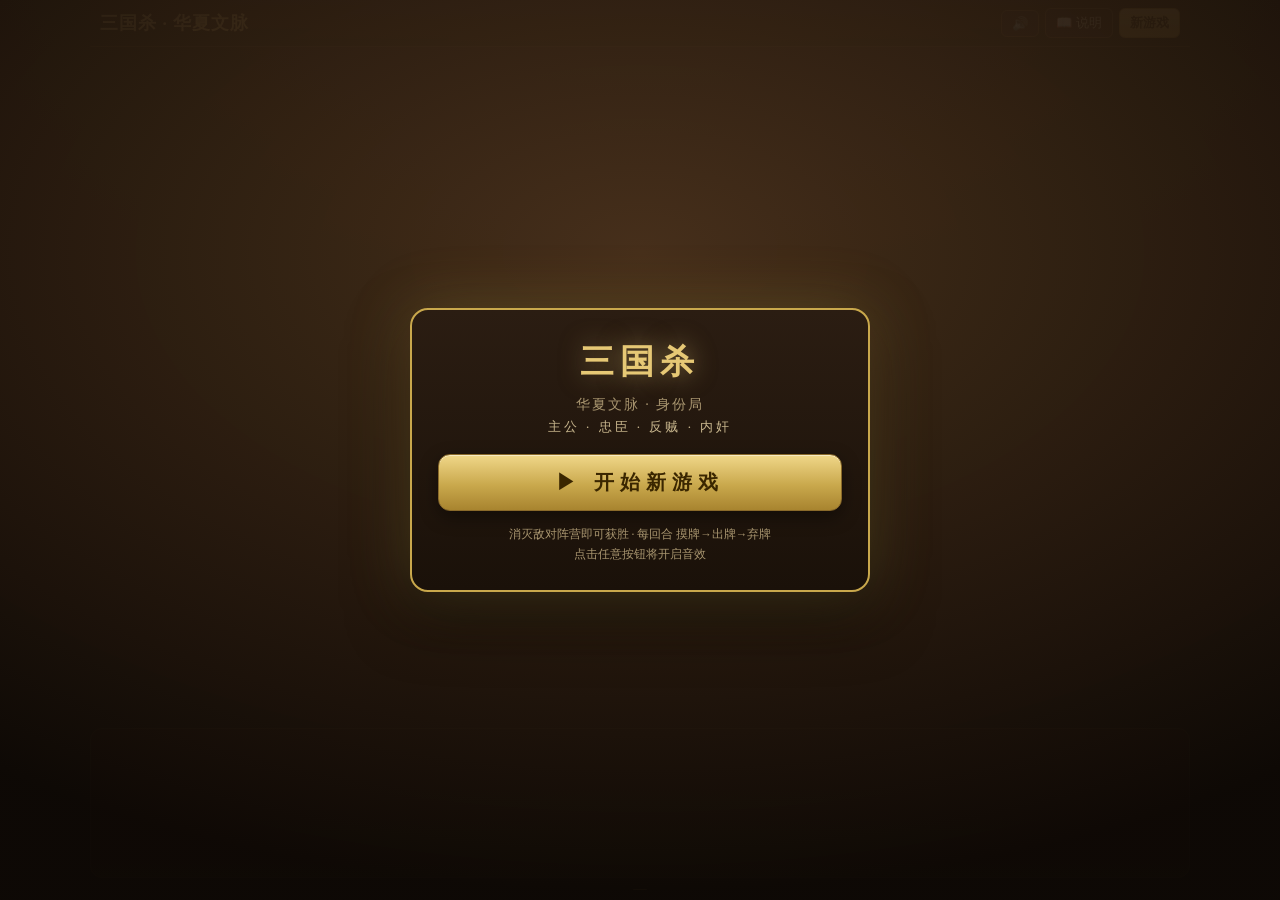
==== commit 60c6a053: "Add files via upload" ====
--- a/sanguosha.html
+++ b/sanguosha.html
@@ -113,6 +113,18 @@
 @media (max-width:760px){.fx-banner{font-size:22px;letter-spacing:4px}.fx-card{width:58px;height:78px}.fx-card .big{font-size:16px}.fx-card .nm{font-size:9px}.fx-card .ct{font-size:8px}}
 
 
+/* ============ 开局居中面板 ============ */
+#sgsStart{position:fixed;inset:0;z-index:60;display:none;align-items:center;justify-content:center;background:radial-gradient(1100px 640px at 50% 28%,rgba(74,50,28,.92),rgba(14,9,5,.97));font-family:"PingFang SC","Microsoft YaHei",serif;padding:16px}
+#sgsStart.on{display:flex}
+.sgs-start-card{width:min(460px,92vw);text-align:center;background:linear-gradient(180deg,#2b1d12,#1a1109);border:2px solid var(--gold);border-radius:18px;padding:30px 26px 26px;box-shadow:0 0 60px rgba(201,168,76,.28),0 24px 60px rgba(0,0,0,.6);animation:sgsStartIn .5s cubic-bezier(.2,.7,.3,1)}
+.sgs-start-card .seal{font-size:2.1rem;font-weight:900;color:var(--gold2);letter-spacing:6px;text-shadow:0 0 24px rgba(230,200,117,.5)}
+.sgs-start-card .sub{color:var(--dim);font-size:.9rem;margin:10px 0 4px;letter-spacing:2px}
+.sgs-start-card .roles{color:#c9b78e;font-size:.82rem;margin:2px 0 18px;letter-spacing:3px}
+.sgs-start-card .start-btn{display:block;width:100%;padding:14px 0;font-size:1.25rem;font-weight:900;letter-spacing:6px;color:#3a2600;background:linear-gradient(180deg,#f0d789,#c9a84c 55%,#a8842f);border:1px solid #8a6a2a;border-radius:12px;cursor:pointer;box-shadow:0 6px 18px rgba(0,0,0,.4),inset 0 1px 0 rgba(255,255,255,.5);transition:transform .12s,box-shadow .12s}
+.sgs-start-card .start-btn:hover{transform:translateY(-2px);box-shadow:0 10px 26px rgba(0,0,0,.5),0 0 22px rgba(230,200,117,.55)}
+.sgs-start-card .tip{color:#a8956f;font-size:.72rem;margin-top:14px;line-height:1.7}
+@keyframes sgsStartIn{0%{opacity:0;transform:scale(.86) translateY(14px)}100%{opacity:1;transform:scale(1) translateY(0)}}
+
 </style>
 </head>
 <body>
@@ -1028,6 +1040,40 @@
   })();
 })();
 
+/* ============ 开局居中「开始新游戏」 ============ */
+(function(){
+  var ov=null;
+  function ensure(){
+    if(ov)return ov;
+    ov=document.createElement('div'); ov.id='sgsStart';
+    ov.innerHTML='<div class="sgs-start-card">'+
+      '<div class="seal">三国杀</div>'+
+      '<div class="sub">华夏文脉 · 身份局</div>'+
+      '<div class="roles">主公 · 忠臣 · 反贼 · 内奸</div>'+
+      '<button class="start-btn" id="sgsStartBtn">▶ 开始新游戏</button>'+
+      '<div class="tip">消灭敌对阵营即可获胜 · 每回合 摸牌→出牌→弃牌<br>点击任意按钮将开启音效</div>'+
+      '</div>';
+    document.body.appendChild(ov);
+    ov.querySelector('#sgsStartBtn').onclick=function(){ try{ SG.newGame(); }catch(e){} };
+    return ov;
+  }
+  function show(){ var e=ensure(); e.className='on'; }
+  function hide(){ if(ov)ov.className=''; }
+  window.__sgsStartShow=show; window.__sgsStartHide=hide;
+  // 把 newGame 包一层：开局后自动收起居中面板（顶栏/结束弹窗按钮同样生效）
+  var _n=window.SG.newGame;
+  window.SG.newGame=function(){ var r=_n.apply(null,arguments); hide(); return r; };
+  window.newGame=window.SG.newGame;
+  // 语言切换时按钮文字跟随
+  var _s=window.SG.setLang;
+  window.SG.setLang=function(l){ var r=_s.apply(null,arguments); var b=document.getElementById('sgsStartBtn'); if(b)b.textContent=(LANG==='zh'||LANG==='tw')?'▶ 开始新游戏':'▶ '+T('newGame'); return r; };
+  window.setLang=window.SG.setLang;
+  // 初始：未开局则居中显示
+  function initUI(){ ensure(); var b=document.getElementById('sgsStartBtn'); if(b)b.textContent=(LANG==='zh'||LANG==='tw')?'▶ 开始新游戏':'▶ '+T('newGame'); if(typeof G==='undefined'||!G){ show(); } else { hide(); } }
+  if(document.readyState==='loading'){ document.addEventListener('DOMContentLoaded',initUI); } else { initUI(); }
+})();
+
+
 </script>
 </body>
 </html>
